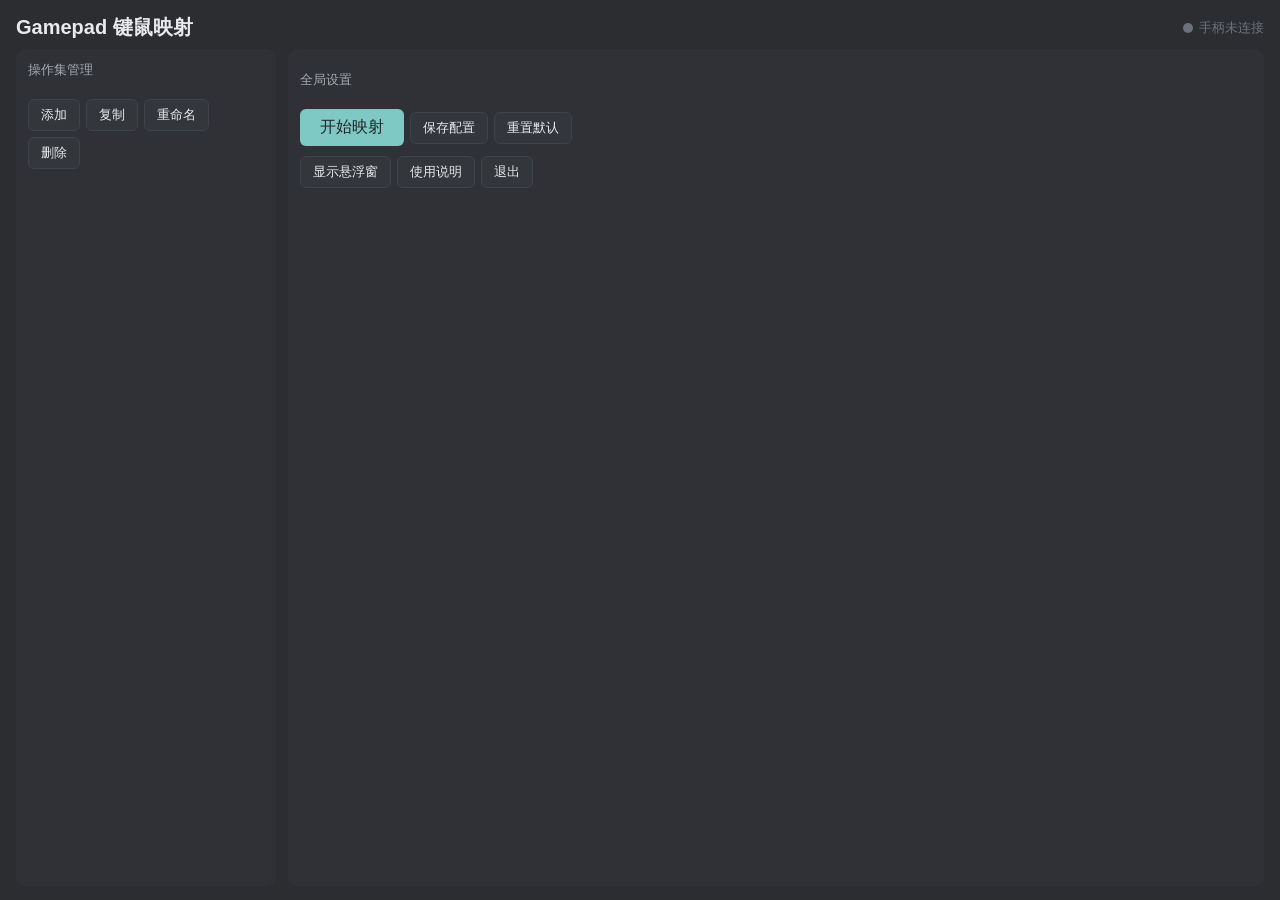
==== GamepadControlerRustTauri/frontend/index.html @ 0377ce92 "feat: 新增Tauri桌面端项目，完成基础框架与核心功能 - 新建Tauri项目结构，添加图标与构建脚本 - 配置Tauri构建与窗口参数，添加默认能力配置 - 实现核心手柄映射逻辑：XInput" ====
<!DOCTYPE html>
<html lang="zh-CN">
<head>
  <meta charset="UTF-8">
  <title>Gamepad 键鼠映射</title>
  <link rel="stylesheet" href="style.css">
</head>
<body>
  <!-- ==================== 主视图 ==================== -->
  <div id="view-main" class="root">
    <div class="header">
      <div class="title">Gamepad 键鼠映射</div>
      <div class="status"><span id="status-dot" class="dot off"></span><span id="status-text">手柄未连接</span></div>
    </div>

    <!-- 重命名 / 复制输入行 -->
    <div id="rename-row" class="rename-row" style="display:none">
      <span id="rename-hint" class="dim">重命名操作集</span>
      <input id="rename-input" class="rename-input" placeholder="输入名称" autocomplete="off">
      <button class="btn" id="rename-ok">确定</button>
      <button class="btn" id="rename-cancel">取消</button>
    </div>

    <div class="body">
      <!-- 左栏：操作集管理 -->
      <div class="panel left-panel">
        <div class="panel-title">操作集管理</div>
        <div id="set-chips" class="chips-row"></div>
        <div class="btn-row">
          <button class="btn" id="btn-add">添加</button>
          <button class="btn" id="btn-copy">复制</button>
          <button class="btn" id="btn-rename">重命名</button>
          <button class="btn" id="btn-delete">删除</button>
        </div>
        <div id="layer-list" class="layer-list"></div>
      </div>

      <!-- 右栏：信息 + 设置 + 操作 -->
      <div class="panel right-panel">
        <div id="info-col" style="display:flex;flex-direction:column;gap:2px;"></div>
        <div class="dim">全局设置</div>
        <div id="settings-col" style="display:flex;flex-direction:column;gap:8px;"></div>
        <div class="btn-row">
          <button class="btn-toggle stopped" id="btn-toggle">开始映射</button>
          <button class="btn" id="btn-save">保存配置</button>
          <button class="btn" id="btn-reset">重置默认</button>
        </div>
        <div class="btn-row">
          <button class="btn" id="btn-overlay">显示悬浮窗</button>
          <button class="btn" id="btn-help">使用说明</button>
          <button class="btn" id="btn-quit">退出</button>
        </div>
      </div>
    </div>
  </div>

  <!-- ==================== 层编辑视图 ==================== -->
  <div id="view-edit" class="root" style="display:none">
    <div class="edit-header">
      <div id="edit-title" class="edit-title">编辑层</div>
      <button class="btn" id="edit-back">返回</button>
    </div>
    <div class="edit-body">
      <div id="edit-grid" class="edit-grid"></div>
      <div class="edit-divider"></div>
      <div class="edit-right">
        <div class="edit-current-row">
          <div id="edit-current" class="dim"></div>
          <button class="btn danger" id="edit-clear">清除映射</button>
        </div>
        <div class="dim">动作类型</div>
        <div id="edit-kinds" class="chips-row"></div>
        <div id="edit-target"></div>
        <div id="edit-subs-label" class="dim"></div>
        <div id="edit-subs" class="chips-row"></div>
        <div class="faint">说明：切层动作由公共层的 SwitchLayer 映射驱动；操作层子命令用于组合键（如 Ctrl+1）。</div>
      </div>
    </div>
  </div>

  <!-- ==================== 帮助视图 ==================== -->
  <div id="view-help" class="root help-view" style="display:none">
    <div class="edit-header">
      <div class="edit-title">Gamepad 键鼠映射 · 使用说明</div>
      <button class="btn" id="help-back">返回</button>
    </div>
    <div id="help-sections" class="help-sections"></div>
  </div>

  <script src="main.js"></script>
</body>
</html>
---- GamepadControlerRustTauri/frontend/style.css ----
/* =====================================================================
   style.css —— 深色主题样式（与 Qt / gpui / Dioxus 版配色一致）
   色板：BG_DEEP #232529 / BG #2b2d31 / PANEL #2f3136 / INSET #33363b
         BORDER #3f434a / TEXT #e8eaee / DIM #a3a8b2 / FAINT #6c727c
         ACCENT #7fc9c4 / WARN #f0a34a / DANGER #e5554f / OK #4fc08d
   ===================================================================== */

* {
  box-sizing: border-box;
  margin: 0;
  padding: 0;
}

html, body {
  height: 100%;
  font-family: 'Microsoft YaHei', 'Segoe UI', sans-serif;
  font-size: 14px;
  color: #e8eaee;
  background: #2b2d31;
  overflow: hidden;
}

/* ---- 主窗口根布局 ---- */
.root {
  height: 100%;
  display: flex;
  flex-direction: column;
  padding: 14px 16px;
  gap: 8px;
}

.header {
  display: flex;
  flex-direction: row;
  align-items: center;
  justify-content: space-between;
  flex-shrink: 0;
}

.title {
  font-size: 20px;
  font-weight: 600;
  color: #e8eaee;
}

.status {
  display: flex;
  align-items: center;
  gap: 6px;
  font-size: 13px;
  color: #6c727c;
}

.dot {
  width: 10px;
  height: 10px;
  border-radius: 50%;
  display: inline-block;
  flex-shrink: 0;
}
.dot.ok { background: #4fc08d; }
.dot.off { background: #6c727c; }

/* ---- 面板 ---- */
.body {
  display: flex;
  flex-direction: row;
  gap: 12px;
  flex: 1;
  min-height: 0;
}

.panel {
  display: flex;
  flex-direction: column;
  gap: 10px;
  padding: 12px;
  background: #2f3136;
  border-radius: 10px;
  min-height: 0;
}

.left-panel {
  width: 260px;
  flex-shrink: 0;
}

.right-panel {
  flex: 1;
  min-width: 0;
}

.panel-title {
  font-size: 13px;
  color: #a3a8b2;
}

.dim { color: #a3a8b2; font-size: 13px; }
.faint { color: #6c727c; font-size: 12px; }
.info-line { font-size: 16px; color: #e8eaee; }
.info-sub { font-size: 13px; }

/* ---- 通用按钮 ---- */
.btn {
  background: #33363b;
  border: 1px solid #3f434a;
  color: #e8eaee;
  border-radius: 6px;
  padding: 6px 12px;
  cursor: pointer;
  font-family: inherit;
  font-size: 13px;
  white-space: nowrap;
  user-select: none;
}
.btn:hover { background: #3a3e45; }
.btn.danger {
  background: #e5554f;
  border-color: #e5554f;
  color: #232529;
}
.btn-row {
  display: flex;
  flex-direction: row;
  flex-wrap: wrap;
  gap: 6px;
  align-items: center;
}

/* ---- 操作集 chip ---- */
.chips-row {
  display: flex;
  flex-direction: row;
  flex-wrap: wrap;
  gap: 6px;
  align-items: center;
}

.chip {
  background: #33363b;
  border-radius: 6px;
  padding: 4px 10px;
  font-size: 13px;
  color: #e8eaee;
  cursor: pointer;
  user-select: none;
}
.chip.active {
  background: #7fc9c4;
  color: #232529;
}
.chip.sub.active {
  background: #5aa39f;
  color: #232529;
}

/* ---- 层列表 ---- */
.layer-list {
  display: flex;
  flex-direction: column;
  gap: 6px;
  flex: 1;
  overflow-y: auto;
  padding-top: 4px;
}

.layer-btn {
  background: #33363b;
  border-radius: 6px;
  padding: 6px 10px;
  font-size: 13px;
  color: #e8eaee;
  cursor: pointer;
  user-select: none;
}
.layer-btn.active {
  background: #7fc9c4;
  color: #232529;
}

/* ---- 设置行 ---- */
.slider-row {
  display: flex;
  flex-direction: row;
  align-items: center;
  gap: 8px;
}
.slider-label { width: 96px; color: #a3a8b2; font-size: 13px; }
.slider-val { width: 52px; color: #e8eaee; font-size: 13px; text-align: center; }

.mini {
  width: 22px;
  height: 22px;
  background: #33363b;
  border: 1px solid #3f434a;
  color: #e8eaee;
  border-radius: 4px;
  cursor: pointer;
  font-size: 13px;
  line-height: 1;
  display: flex;
  align-items: center;
  justify-content: center;
}

/* ---- 开始/停止映射 ---- */
.btn-toggle {
  border: none;
  border-radius: 6px;
  padding: 8px 20px;
  cursor: pointer;
  font-size: 16px;
  font-family: inherit;
  color: #232529;
}
.btn-toggle.stopped { background: #7fc9c4; }
.btn-toggle.running { background: #e5554f; }

/* ---- 重命名输入行 ---- */
.rename-row {
  display: flex;
  flex-direction: row;
  align-items: center;
  gap: 8px;
  flex-shrink: 0;
}
.rename-input {
  flex: 1;
  background: #33363b;
  border: 1px solid #4a4e55;
  color: #e8eaee;
  border-radius: 6px;
  padding: 6px 10px;
  font-family: inherit;
  font-size: 13px;
  outline: none;
}
.rename-input:focus { border-color: #7fc9c4; }

/* ---- 层编辑视图 ---- */
.edit-header {
  display: flex;
  flex-direction: row;
  align-items: center;
  gap: 12px;
  flex-shrink: 0;
}
.edit-title { flex: 1; font-size: 17px; font-weight: 600; color: #e8eaee; }

.edit-body {
  display: flex;
  flex-direction: row;
  gap: 16px;
  flex: 1;
  min-height: 0;
}

.edit-grid {
  display: flex;
  flex-direction: column;
  gap: 6px;
  width: 180px;
  flex-shrink: 0;
  overflow-y: auto;
}

.pad-btn {
  width: 100%;
  background: #33363b;
  border: 1px solid #3f434a;
  border-radius: 6px;
  padding: 6px 4px;
  text-align: center;
  font-size: 12px;
  color: #e8eaee;
  cursor: pointer;
  user-select: none;
}
.pad-btn.sel { background: #7fc9c4; color: #232529; }
.pad-btn.pressed:not(.sel) { background: #f0a34a; color: #232529; }

.edit-divider {
  width: 1px;
  align-self: stretch;
  background: #3f434a;
  flex-shrink: 0;
}

.edit-right {
  display: flex;
  flex-direction: column;
  gap: 10px;
  flex: 1;
  min-width: 0;
  overflow-y: auto;
}

.edit-current-row {
  display: flex;
  flex-direction: row;
  align-items: center;
  justify-content: space-between;
  gap: 10px;
}

/* ---- 帮助视图 ---- */
.help-view { overflow-y: auto; }
.help-sections { display: flex; flex-direction: column; gap: 14px; overflow-y: auto; flex: 1; }
.help-section { display: flex; flex-direction: column; gap: 4px; }
.help-section-title { font-size: 16px; color: #7fc9c4; font-weight: 600; }
.help-section-body { font-size: 14px; color: #e8eaee; line-height: 1.6; white-space: pre-line; }

/* =====================================================================
   悬浮窗（透明背景）
   ===================================================================== */
body.overlay-body {
  background: transparent;
  overflow: hidden;
}

.overlay-card {
  margin: 4px;
  display: flex;
  flex-direction: column;
  gap: 8px;
  padding: 10px 12px;
  background: rgba(43, 45, 49, 0.85);
  border: 1px solid #7fc9c4;
  border-radius: 10px;
  height: calc(100% - 8px);
  overflow: hidden;
}

.overlay-title {
  display: flex;
  flex-direction: row;
  align-items: center;
  gap: 10px;
  cursor: move;
  user-select: none;
  flex-shrink: 0;
}
.ov-set { font-size: 15px; color: #7fc9c4; white-space: nowrap; }
.ov-layer { font-size: 15px; color: #e8eaee; white-space: nowrap; }
.ov-toggle {
  margin-left: auto;
  background: #33363b;
  border: 1px solid #3f434a;
  color: #e8eaee;
  border-radius: 4px;
  padding: 2px 8px;
  cursor: pointer;
  font-family: inherit;
  font-size: 12px;
}

.overlay-row {
  display: flex;
  flex-direction: row;
  align-items: center;
  gap: 6px;
  font-size: 13px;
}
.overlay-dim { color: #a3a8b2; font-size: 13px; }
.overlay-faint { color: #6c727c; font-size: 13px; }
.ov-acc { color: #7fc9c4; font-size: 13px; flex-shrink: 0; }
.ov-acc.held { color: #f0a34a; }
.ov-dim { color: #a3a8b2; font-size: 13px; }
.ov-text { color: #e8eaee; font-size: 13px; }

.overlay-pressed {
  display: flex;
  flex-direction: row;
  flex-wrap: wrap;
  gap: 6px;
}

.press-chip {
  background: #7fc9c4;
  color: #232529;
  border-radius: 4px;
  padding: 2px 8px;
  font-size: 13px;
}

.overlay-warn {
  background: #f0a34a;
  color: #232529;
  border-radius: 4px;
  padding: 3px 8px;
  font-size: 13px;
}

#ov-mappings { display: flex; flex-direction: column; gap: 4px; overflow-y: auto; flex: 1; }
#ov-map-list { display: flex; flex-direction: column; gap: 2px; overflow-y: auto; }
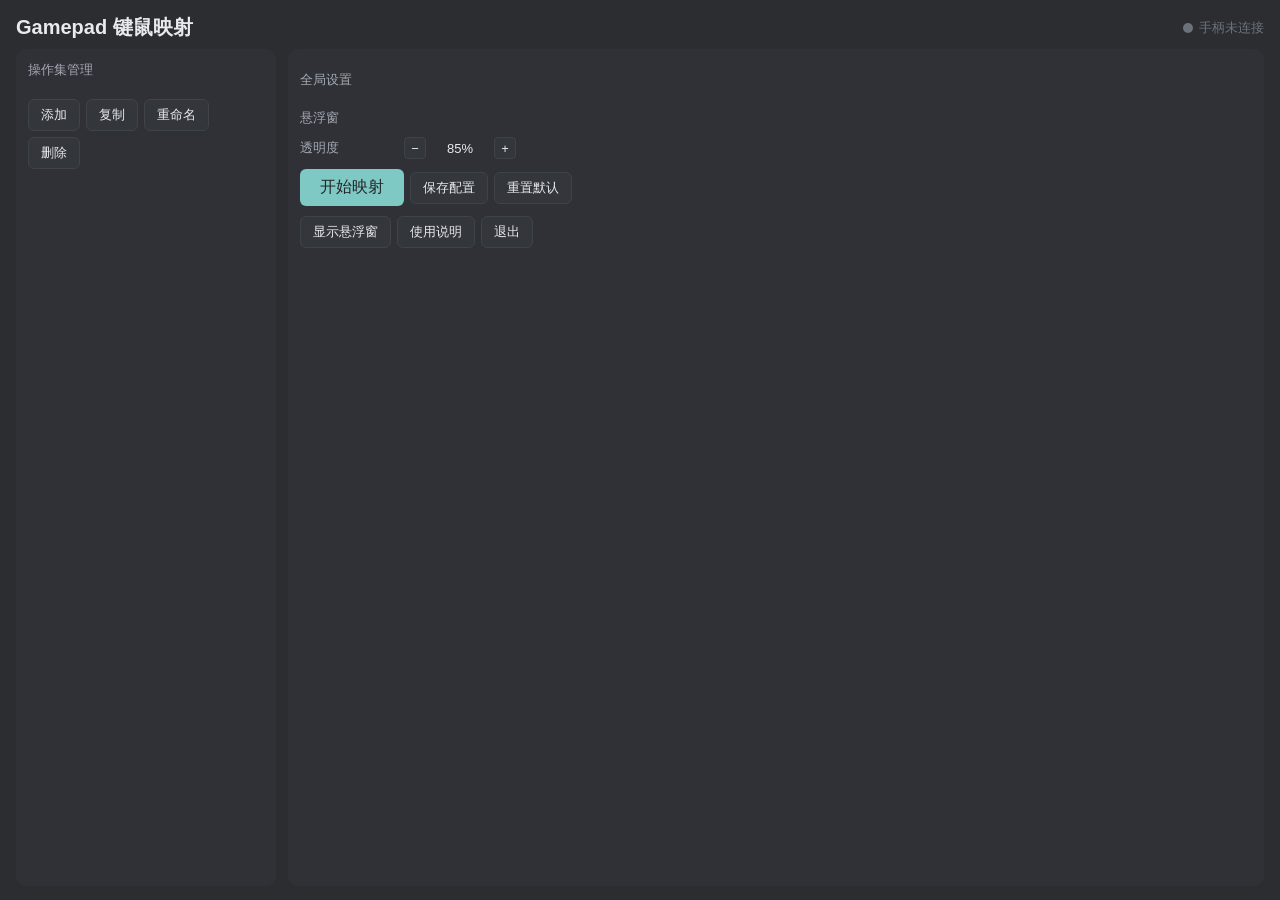
==== commit 42eb9a38: "feat: 新增悬浮窗透明度调节与独立悬浮窗功能，升级iced依赖 1.  新增悬浮窗透明度调节功能，支持主窗口调整0.2~1.0透明度并同步到前端/iced悬浮窗 2.  重构Iced项目为daem" ====
--- a/GamepadControlerRustTauri/frontend/index.html
+++ b/GamepadControlerRustTauri/frontend/index.html
@@ -40,6 +40,13 @@
         <div id="info-col" style="display:flex;flex-direction:column;gap:2px;"></div>
         <div class="dim">全局设置</div>
         <div id="settings-col" style="display:flex;flex-direction:column;gap:8px;"></div>
+        <div class="dim">悬浮窗</div>
+        <div class="slider-row">
+          <div class="slider-label">透明度</div>
+          <button class="mini" onclick="App.adjustOpacity(-0.05)">−</button>
+          <div class="slider-val" id="opacity-val">85%</div>
+          <button class="mini" onclick="App.adjustOpacity(0.05)">+</button>
+        </div>
         <div class="btn-row">
           <button class="btn-toggle stopped" id="btn-toggle">开始映射</button>
           <button class="btn" id="btn-save">保存配置</button>
--- a/GamepadControlerRustTauri/frontend/style.css
+++ b/GamepadControlerRustTauri/frontend/style.css
@@ -316,6 +316,12 @@
 body.overlay-body {
   background: transparent;
   overflow: hidden;
+}
+
+/* 悬浮窗页面：html 根元素也须透明，否则整个窗口是不透明深色矩形，
+   导致透明窗口失效（悬浮窗"无法设置透明度"）。 */
+html.overlay-html {
+  background: transparent;
 }
 
 .overlay-card {
@@ -373,6 +379,10 @@
   flex-direction: row;
   flex-wrap: wrap;
   gap: 6px;
+  /* 固定最小高度与 press-chip 一致，按下/无按下时高度不跳变，
+     避免每次按键把下方映射列表往下挤 */
+  min-height: 24px;
+  align-items: center;
 }
 
 .press-chip {
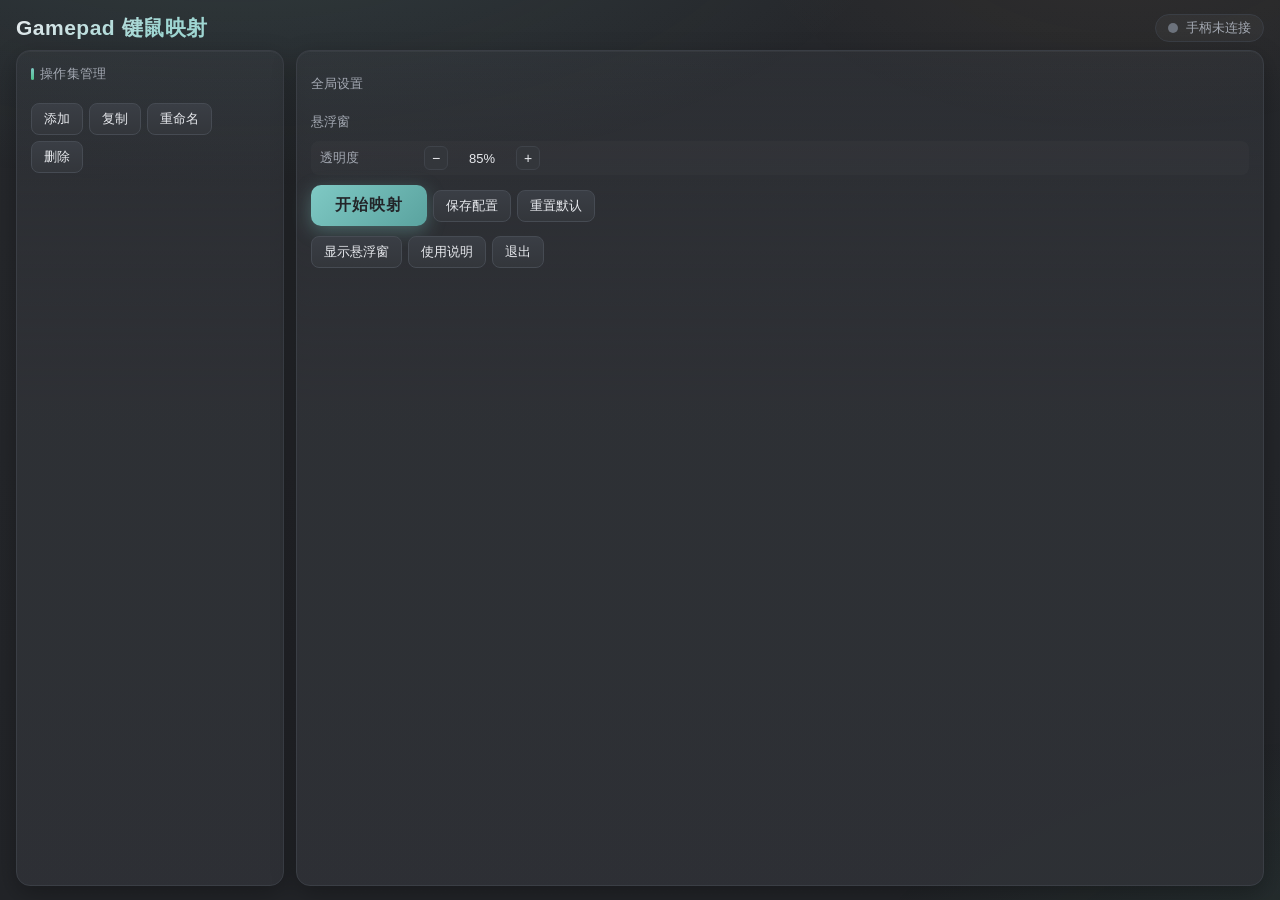
==== commit b6f8c845: "refactor: 将编辑和帮助页面改为独立窗口，优化悬浮窗样式 1. 移除主窗口内的编辑和帮助视图，改为独立WebviewWindow实现 2. 新增编辑层窗口edit.html和帮助页面help." ====
--- a/GamepadControlerRustTauri/frontend/index.html
+++ b/GamepadControlerRustTauri/frontend/index.html
@@ -61,39 +61,7 @@
     </div>
   </div>
 
-  <!-- ==================== 层编辑视图 ==================== -->
-  <div id="view-edit" class="root" style="display:none">
-    <div class="edit-header">
-      <div id="edit-title" class="edit-title">编辑层</div>
-      <button class="btn" id="edit-back">返回</button>
-    </div>
-    <div class="edit-body">
-      <div id="edit-grid" class="edit-grid"></div>
-      <div class="edit-divider"></div>
-      <div class="edit-right">
-        <div class="edit-current-row">
-          <div id="edit-current" class="dim"></div>
-          <button class="btn danger" id="edit-clear">清除映射</button>
-        </div>
-        <div class="dim">动作类型</div>
-        <div id="edit-kinds" class="chips-row"></div>
-        <div id="edit-target"></div>
-        <div id="edit-subs-label" class="dim"></div>
-        <div id="edit-subs" class="chips-row"></div>
-        <div class="faint">说明：切层动作由公共层的 SwitchLayer 映射驱动；操作层子命令用于组合键（如 Ctrl+1）。</div>
-      </div>
-    </div>
-  </div>
-
-  <!-- ==================== 帮助视图 ==================== -->
-  <div id="view-help" class="root help-view" style="display:none">
-    <div class="edit-header">
-      <div class="edit-title">Gamepad 键鼠映射 · 使用说明</div>
-      <button class="btn" id="help-back">返回</button>
-    </div>
-    <div id="help-sections" class="help-sections"></div>
-  </div>
-
+  <!-- 层编辑（edit.html）与使用说明（help.html）为独立窗口 -->
   <script src="main.js"></script>
 </body>
 </html>
--- a/GamepadControlerRustTauri/frontend/style.css
+++ b/GamepadControlerRustTauri/frontend/style.css
@@ -1,8 +1,8 @@
 /* =====================================================================
-   style.css —— 深色主题样式（与 Qt / gpui / Dioxus 版配色一致）
-   色板：BG_DEEP #232529 / BG #2b2d31 / PANEL #2f3136 / INSET #33363b
+   style.css —— 深色主题（玻璃拟态 + 动效）
+   色板：BG_DEEP #202225 / BG #26282c / PANEL #2f3136 / INSET #33363b
          BORDER #3f434a / TEXT #e8eaee / DIM #a3a8b2 / FAINT #6c727c
-         ACCENT #7fc9c4 / WARN #f0a34a / DANGER #e5554f / OK #4fc08d
+         ACCENT #7fc9c4 / ACCENT2 #4fc08d / WARN #f0a34a / DANGER #e5554f
    ===================================================================== */
 
 * {
@@ -13,20 +13,52 @@
 
 html, body {
   height: 100%;
-  font-family: 'Microsoft YaHei', 'Segoe UI', sans-serif;
+  font-family: 'Microsoft YaHei UI', 'Microsoft YaHei', 'Segoe UI', sans-serif;
   font-size: 14px;
   color: #e8eaee;
-  background: #2b2d31;
-  overflow: hidden;
-}
-
-/* ---- 主窗口根布局 ---- */
+  -webkit-font-smoothing: antialiased;
+  text-rendering: optimizeLegibility;
+  overflow: hidden;
+}
+
+body {
+  background: linear-gradient(180deg, #26282c 0%, #222428 100%);
+}
+
+/* ---- 环境光晕背景（柔和渐变光斑） ---- */
+body::before {
+  content: '';
+  position: fixed;
+  inset: 0;
+  pointer-events: none;
+  z-index: 0;
+  background:
+    radial-gradient(1100px 480px at 18% -12%, rgba(127, 201, 196, 0.12), transparent 62%),
+    radial-gradient(900px 460px at 108% 112%, rgba(79, 192, 141, 0.09), transparent 60%),
+    radial-gradient(700px 380px at 88% -8%, rgba(240, 163, 74, 0.05), transparent 55%);
+}
+
+/* ---- 自定义滚动条 ---- */
+::-webkit-scrollbar { width: 8px; height: 8px; }
+::-webkit-scrollbar-track { background: transparent; }
+::-webkit-scrollbar-thumb { background: #3f434a; border-radius: 4px; }
+::-webkit-scrollbar-thumb:hover { background: #4a4e55; }
+
+/* ---- 主窗口根布局（视图切换淡入上浮） ---- */
 .root {
   height: 100%;
   display: flex;
   flex-direction: column;
   padding: 14px 16px;
   gap: 8px;
+  position: relative;
+  z-index: 1;
+  animation: viewIn 0.28s ease-out;
+}
+
+@keyframes viewIn {
+  from { opacity: 0; transform: translateY(8px); }
+  to   { opacity: 1; transform: none; }
 }
 
 .header {
@@ -38,30 +70,53 @@
 }
 
 .title {
-  font-size: 20px;
-  font-weight: 600;
-  color: #e8eaee;
+  font-size: 21px;
+  font-weight: 700;
+  letter-spacing: 0.5px;
+  background: linear-gradient(135deg, #e8eaee 0%, #9fd6d2 70%);
+  -webkit-background-clip: text;
+  background-clip: text;
+  color: transparent;
+  -webkit-text-fill-color: transparent;
 }
 
 .status {
   display: flex;
   align-items: center;
-  gap: 6px;
-  font-size: 13px;
-  color: #6c727c;
-}
-
+  gap: 8px;
+  font-size: 13px;
+  color: #a3a8b2;
+  background: rgba(255, 255, 255, 0.04);
+  border: 1px solid #3a3e45;
+  border-radius: 999px;
+  padding: 4px 12px;
+  transition: border-color 0.25s ease;
+}
+.status:has(.dot.ok) { border-color: rgba(79, 192, 141, 0.35); }
+
+/* ---- 状态圆点（运行中呼吸光晕） ---- */
 .dot {
   width: 10px;
   height: 10px;
   border-radius: 50%;
   display: inline-block;
   flex-shrink: 0;
-}
-.dot.ok { background: #4fc08d; }
+  transition: background 0.3s ease, box-shadow 0.3s ease;
+}
+.dot.ok {
+  background: #4fc08d;
+  box-shadow: 0 0 0 0 rgba(79, 192, 141, 0.55);
+  animation: dotPulse 2.2s ease-out infinite;
+}
 .dot.off { background: #6c727c; }
 
-/* ---- 面板 ---- */
+@keyframes dotPulse {
+  0%   { box-shadow: 0 0 0 0 rgba(79, 192, 141, 0.5); }
+  70%  { box-shadow: 0 0 0 8px rgba(79, 192, 141, 0); }
+  100% { box-shadow: 0 0 0 0 rgba(79, 192, 141, 0); }
+}
+
+/* ---- 面板（玻璃卡片） ---- */
 .body {
   display: flex;
   flex-direction: row;
@@ -74,25 +129,32 @@
   display: flex;
   flex-direction: column;
   gap: 10px;
-  padding: 12px;
-  background: #2f3136;
-  border-radius: 10px;
+  padding: 14px;
+  background: linear-gradient(180deg, rgba(63, 67, 74, 0.28), rgba(47, 49, 54, 0.92) 42%);
+  border: 1px solid #3a3e45;
+  border-radius: 14px;
   min-height: 0;
-}
-
-.left-panel {
-  width: 260px;
-  flex-shrink: 0;
-}
-
-.right-panel {
-  flex: 1;
-  min-width: 0;
-}
+  box-shadow: 0 8px 24px rgba(0, 0, 0, 0.28), inset 0 1px 0 rgba(255, 255, 255, 0.04);
+}
+
+.left-panel { width: 268px; flex-shrink: 0; }
+.right-panel { flex: 1; min-width: 0; }
 
 .panel-title {
   font-size: 13px;
   color: #a3a8b2;
+  letter-spacing: 0.3px;
+  display: flex;
+  align-items: center;
+  gap: 6px;
+}
+.panel-title::before {
+  content: '';
+  width: 3px;
+  height: 12px;
+  border-radius: 2px;
+  background: linear-gradient(180deg, #7fc9c4, #4fc08d);
+  flex-shrink: 0;
 }
 
 .dim { color: #a3a8b2; font-size: 13px; }
@@ -100,25 +162,41 @@
 .info-line { font-size: 16px; color: #e8eaee; }
 .info-sub { font-size: 13px; }
 
-/* ---- 通用按钮 ---- */
+/* ---- 通用按钮（悬停上浮 + 波纹） ---- */
 .btn {
-  background: #33363b;
-  border: 1px solid #3f434a;
-  color: #e8eaee;
-  border-radius: 6px;
+  background: linear-gradient(180deg, #3a3e45, #33363b);
+  border: 1px solid #464b53;
+  color: #e8eaee;
+  border-radius: 8px;
   padding: 6px 12px;
   cursor: pointer;
   font-family: inherit;
   font-size: 13px;
   white-space: nowrap;
   user-select: none;
-}
-.btn:hover { background: #3a3e45; }
+  position: relative;
+  overflow: hidden;
+  transition: background 0.18s ease, border-color 0.18s ease,
+              transform 0.12s ease, box-shadow 0.18s ease;
+}
+.btn:hover {
+  background: linear-gradient(180deg, #434850, #3a3e45);
+  border-color: #7fc9c4;
+  transform: translateY(-1px);
+  box-shadow: 0 5px 14px rgba(0, 0, 0, 0.35);
+}
+.btn:active { transform: translateY(0) scale(0.97); box-shadow: none; }
+
 .btn.danger {
-  background: #e5554f;
+  background: linear-gradient(180deg, #f0645f, #e5554f);
   border-color: #e5554f;
-  color: #232529;
-}
+  color: #fff;
+}
+.btn.danger:hover {
+  border-color: #ff8a85;
+  box-shadow: 0 5px 14px rgba(229, 85, 79, 0.4);
+}
+
 .btn-row {
   display: flex;
   flex-direction: row;
@@ -127,7 +205,7 @@
   align-items: center;
 }
 
-/* ---- 操作集 chip ---- */
+/* ---- 操作集 chip / 子命令 ---- */
 .chips-row {
   display: flex;
   flex-direction: row;
@@ -137,20 +215,36 @@
 }
 
 .chip {
-  background: #33363b;
-  border-radius: 6px;
+  background: linear-gradient(180deg, #383c43, #33363b);
+  border: 1px solid #3f434a;
+  border-radius: 8px;
   padding: 4px 10px;
   font-size: 13px;
   color: #e8eaee;
   cursor: pointer;
   user-select: none;
-}
+  position: relative;
+  overflow: hidden;
+  animation: popIn 0.22s ease-out;
+  transition: background 0.16s ease, border-color 0.16s ease,
+              transform 0.12s ease, box-shadow 0.16s ease;
+}
+.chip:hover {
+  border-color: #7fc9c4;
+  transform: translateY(-1px);
+  box-shadow: 0 4px 10px rgba(0, 0, 0, 0.3);
+}
+.chip:active { transform: translateY(0) scale(0.96); }
 .chip.active {
-  background: #7fc9c4;
-  color: #232529;
+  background: linear-gradient(135deg, #7fc9c4, #5aa39f);
+  border-color: #7fc9c4;
+  color: #232529;
+  font-weight: 600;
+  box-shadow: 0 3px 12px rgba(127, 201, 196, 0.35);
 }
 .chip.sub.active {
-  background: #5aa39f;
+  background: linear-gradient(135deg, #5aa39f, #4a8f8b);
+  border-color: #5aa39f;
   color: #232529;
 }
 
@@ -165,17 +259,37 @@
 }
 
 .layer-btn {
-  background: #33363b;
-  border-radius: 6px;
+  background: linear-gradient(180deg, #383c43, #33363b);
+  border: 1px solid #3f434a;
+  border-radius: 8px;
   padding: 6px 10px;
   font-size: 13px;
   color: #e8eaee;
   cursor: pointer;
   user-select: none;
-}
+  position: relative;
+  overflow: hidden;
+  animation: popIn 0.24s ease-out;
+  transition: background 0.16s ease, border-color 0.16s ease,
+              transform 0.12s ease, box-shadow 0.16s ease;
+}
+.layer-btn:hover {
+  border-color: #7fc9c4;
+  transform: translateX(2px);
+}
+.layer-btn:active { transform: translateX(0) scale(0.98); }
 .layer-btn.active {
-  background: #7fc9c4;
-  color: #232529;
+  background: linear-gradient(135deg, #7fc9c4, #5aa39f);
+  border-color: #7fc9c4;
+  color: #232529;
+  font-weight: 600;
+  box-shadow: 0 3px 12px rgba(127, 201, 196, 0.3);
+}
+
+/* ---- 元素入场动画 ---- */
+@keyframes popIn {
+  from { opacity: 0; transform: translateY(4px) scale(0.98); }
+  to   { opacity: 1; transform: none; }
 }
 
 /* ---- 设置行 ---- */
@@ -184,37 +298,96 @@
   flex-direction: row;
   align-items: center;
   gap: 8px;
+  padding: 4px 8px;
+  background: rgba(255, 255, 255, 0.02);
+  border: 1px solid transparent;
+  border-radius: 8px;
+  transition: border-color 0.18s ease, background 0.18s ease;
+}
+.slider-row:hover {
+  border-color: #3f434a;
+  background: rgba(255, 255, 255, 0.04);
 }
 .slider-label { width: 96px; color: #a3a8b2; font-size: 13px; }
-.slider-val { width: 52px; color: #e8eaee; font-size: 13px; text-align: center; }
+.slider-val {
+  width: 52px;
+  color: #e8eaee;
+  font-size: 13px;
+  text-align: center;
+  font-variant-numeric: tabular-nums;
+}
 
 .mini {
-  width: 22px;
-  height: 22px;
+  width: 24px;
+  height: 24px;
   background: #33363b;
   border: 1px solid #3f434a;
   color: #e8eaee;
-  border-radius: 4px;
+  border-radius: 6px;
   cursor: pointer;
-  font-size: 13px;
+  font-size: 14px;
   line-height: 1;
   display: flex;
   align-items: center;
   justify-content: center;
-}
+  position: relative;
+  overflow: hidden;
+  transition: background 0.16s ease, border-color 0.16s ease,
+              transform 0.12s ease;
+}
+.mini:hover {
+  background: #3a3e45;
+  border-color: #7fc9c4;
+  transform: translateY(-1px);
+}
+.mini:active { transform: translateY(0) scale(0.94); }
 
 /* ---- 开始/停止映射 ---- */
 .btn-toggle {
   border: none;
-  border-radius: 6px;
-  padding: 8px 20px;
+  border-radius: 10px;
+  padding: 10px 24px;
   cursor: pointer;
   font-size: 16px;
+  font-weight: 600;
   font-family: inherit;
   color: #232529;
-}
-.btn-toggle.stopped { background: #7fc9c4; }
-.btn-toggle.running { background: #e5554f; }
+  position: relative;
+  overflow: hidden;
+  transition: background 0.28s ease, box-shadow 0.28s ease,
+              transform 0.12s ease;
+  letter-spacing: 1px;
+}
+.btn-toggle:hover { transform: translateY(-1px); }
+.btn-toggle:active { transform: translateY(0) scale(0.97); }
+.btn-toggle.stopped {
+  background: linear-gradient(135deg, #7fc9c4, #5aa39f);
+  box-shadow: 0 5px 18px rgba(127, 201, 196, 0.35);
+}
+.btn-toggle.stopped:hover {
+  box-shadow: 0 8px 22px rgba(127, 201, 196, 0.45);
+}
+.btn-toggle.running {
+  background: linear-gradient(135deg, #f0645f, #e5554f);
+  color: #fff;
+  box-shadow: 0 5px 18px rgba(229, 85, 79, 0.35);
+}
+.btn-toggle.running:hover {
+  box-shadow: 0 8px 22px rgba(229, 85, 79, 0.45);
+}
+
+/* ---- 点击波纹 ---- */
+.ripple {
+  position: absolute;
+  border-radius: 50%;
+  background: rgba(255, 255, 255, 0.28);
+  transform: scale(0);
+  animation: rippleAnim 0.55s ease-out forwards;
+  pointer-events: none;
+}
+@keyframes rippleAnim {
+  to { transform: scale(4); opacity: 0; }
+}
 
 /* ---- 重命名输入行 ---- */
 .rename-row {
@@ -223,19 +396,24 @@
   align-items: center;
   gap: 8px;
   flex-shrink: 0;
+  animation: viewIn 0.22s ease-out;
 }
 .rename-input {
   flex: 1;
   background: #33363b;
   border: 1px solid #4a4e55;
   color: #e8eaee;
-  border-radius: 6px;
+  border-radius: 8px;
   padding: 6px 10px;
   font-family: inherit;
   font-size: 13px;
   outline: none;
-}
-.rename-input:focus { border-color: #7fc9c4; }
+  transition: border-color 0.18s ease, box-shadow 0.18s ease;
+}
+.rename-input:focus {
+  border-color: #7fc9c4;
+  box-shadow: 0 0 0 3px rgba(127, 201, 196, 0.15);
+}
 
 /* ---- 层编辑视图 ---- */
 .edit-header {
@@ -245,7 +423,12 @@
   gap: 12px;
   flex-shrink: 0;
 }
-.edit-title { flex: 1; font-size: 17px; font-weight: 600; color: #e8eaee; }
+.edit-title {
+  flex: 1;
+  font-size: 18px;
+  font-weight: 600;
+  color: #e8eaee;
+}
 
 .edit-body {
   display: flex;
@@ -266,23 +449,44 @@
 
 .pad-btn {
   width: 100%;
-  background: #33363b;
+  background: linear-gradient(180deg, #383c43, #33363b);
   border: 1px solid #3f434a;
-  border-radius: 6px;
+  border-radius: 8px;
   padding: 6px 4px;
   text-align: center;
   font-size: 12px;
   color: #e8eaee;
   cursor: pointer;
   user-select: none;
-}
-.pad-btn.sel { background: #7fc9c4; color: #232529; }
-.pad-btn.pressed:not(.sel) { background: #f0a34a; color: #232529; }
+  position: relative;
+  overflow: hidden;
+  animation: popIn 0.2s ease-out;
+  transition: background 0.16s ease, border-color 0.16s ease,
+              transform 0.12s ease, box-shadow 0.16s ease;
+}
+.pad-btn:hover {
+  border-color: #7fc9c4;
+  transform: translateX(2px);
+}
+.pad-btn:active { transform: translateX(0) scale(0.97); }
+.pad-btn.sel {
+  background: linear-gradient(135deg, #7fc9c4, #5aa39f);
+  border-color: #7fc9c4;
+  color: #232529;
+  font-weight: 600;
+  box-shadow: 0 3px 10px rgba(127, 201, 196, 0.3);
+}
+.pad-btn.pressed:not(.sel) {
+  background: linear-gradient(135deg, #f5b45f, #f0a34a);
+  border-color: #f0a34a;
+  color: #232529;
+  box-shadow: 0 3px 10px rgba(240, 163, 74, 0.3);
+}
 
 .edit-divider {
   width: 1px;
   align-self: stretch;
-  background: #3f434a;
+  background: linear-gradient(180deg, transparent, #3f434a 30%, #3f434a 70%, transparent);
   flex-shrink: 0;
 }
 
@@ -302,13 +506,38 @@
   justify-content: space-between;
   gap: 10px;
 }
+#edit-current {
+  font-size: 14px;
+  color: #7fc9c4;
+}
 
 /* ---- 帮助视图 ---- */
 .help-view { overflow-y: auto; }
 .help-sections { display: flex; flex-direction: column; gap: 14px; overflow-y: auto; flex: 1; }
-.help-section { display: flex; flex-direction: column; gap: 4px; }
-.help-section-title { font-size: 16px; color: #7fc9c4; font-weight: 600; }
-.help-section-body { font-size: 14px; color: #e8eaee; line-height: 1.6; white-space: pre-line; }
+.help-section {
+  display: flex;
+  flex-direction: column;
+  gap: 4px;
+  padding: 12px 14px;
+  background: linear-gradient(180deg, rgba(63, 67, 74, 0.25), rgba(47, 49, 54, 0.6));
+  border: 1px solid #3a3e45;
+  border-radius: 12px;
+  transition: border-color 0.2s ease, transform 0.2s ease;
+}
+.help-section:hover { border-color: #4a4e55; transform: translateY(-1px); }
+.help-section-title {
+  font-size: 16px;
+  color: #7fc9c4;
+  font-weight: 600;
+}
+.help-section-body { font-size: 14px; color: #e8eaee; line-height: 1.65; white-space: pre-line; }
+
+/* ---- 焦点可见性 ---- */
+.btn:focus-visible, .chip:focus-visible, .layer-btn:focus-visible,
+.pad-btn:focus-visible, .mini:focus-visible, .btn-toggle:focus-visible {
+  outline: 2px solid #7fc9c4;
+  outline-offset: 1px;
+}
 
 /* =====================================================================
    悬浮窗（透明背景）
@@ -332,9 +561,16 @@
   padding: 10px 12px;
   background: rgba(43, 45, 49, 0.85);
   border: 1px solid #7fc9c4;
-  border-radius: 10px;
+  border-radius: 12px;
   height: calc(100% - 8px);
   overflow: hidden;
+  box-shadow: 0 8px 26px rgba(0, 0, 0, 0.35);
+  transition: border-color 0.3s ease, background 0.3s ease,
+              box-shadow 0.3s ease;
+}
+.overlay-card.mouse-toggle {
+  border-color: #f0a34a;
+  box-shadow: 0 8px 26px rgba(240, 163, 74, 0.25);
 }
 
 .overlay-title {
@@ -346,19 +582,25 @@
   user-select: none;
   flex-shrink: 0;
 }
-.ov-set { font-size: 15px; color: #7fc9c4; white-space: nowrap; }
+.ov-set { font-size: 15px; color: #7fc9c4; font-weight: 600; white-space: nowrap; }
 .ov-layer { font-size: 15px; color: #e8eaee; white-space: nowrap; }
 .ov-toggle {
   margin-left: auto;
   background: #33363b;
   border: 1px solid #3f434a;
   color: #e8eaee;
-  border-radius: 4px;
+  border-radius: 6px;
   padding: 2px 8px;
   cursor: pointer;
   font-family: inherit;
   font-size: 12px;
-}
+  position: relative;
+  overflow: hidden;
+  transition: background 0.16s ease, border-color 0.16s ease,
+              transform 0.12s ease;
+}
+.ov-toggle:hover { border-color: #7fc9c4; transform: translateY(-1px); }
+.ov-toggle:active { transform: translateY(0) scale(0.96); }
 
 .overlay-row {
   display: flex;
@@ -366,6 +608,7 @@
   align-items: center;
   gap: 6px;
   font-size: 13px;
+  animation: popIn 0.2s ease-out;
 }
 .overlay-dim { color: #a3a8b2; font-size: 13px; }
 .overlay-faint { color: #6c727c; font-size: 13px; }
@@ -386,20 +629,38 @@
 }
 
 .press-chip {
-  background: #7fc9c4;
-  color: #232529;
-  border-radius: 4px;
+  background: linear-gradient(135deg, #7fc9c4, #5aa39f);
+  color: #232529;
+  border-radius: 6px;
   padding: 2px 8px;
   font-size: 13px;
+  font-weight: 600;
+  animation: popIn 0.16s ease-out;
+  box-shadow: 0 2px 8px rgba(127, 201, 196, 0.35);
 }
 
 .overlay-warn {
-  background: #f0a34a;
-  color: #232529;
-  border-radius: 4px;
+  background: linear-gradient(135deg, #f5b45f, #f0a34a);
+  color: #232529;
+  border-radius: 6px;
   padding: 3px 8px;
   font-size: 13px;
-}
-
-#ov-mappings { display: flex; flex-direction: column; gap: 4px; overflow-y: auto; flex: 1; }
+  font-weight: 600;
+  animation: warnShake 0.4s ease;
+}
+@keyframes warnShake {
+  0%, 100% { transform: translateX(0); }
+  25%      { transform: translateX(-4px); }
+  50%      { transform: translateX(3px); }
+  75%      { transform: translateX(-2px); }
+}
+
+#ov-mappings {
+  display: flex;
+  flex-direction: column;
+  gap: 4px;
+  overflow-y: auto;
+  flex: 1;
+  animation: viewIn 0.24s ease-out;
+}
 #ov-map-list { display: flex; flex-direction: column; gap: 2px; overflow-y: auto; }
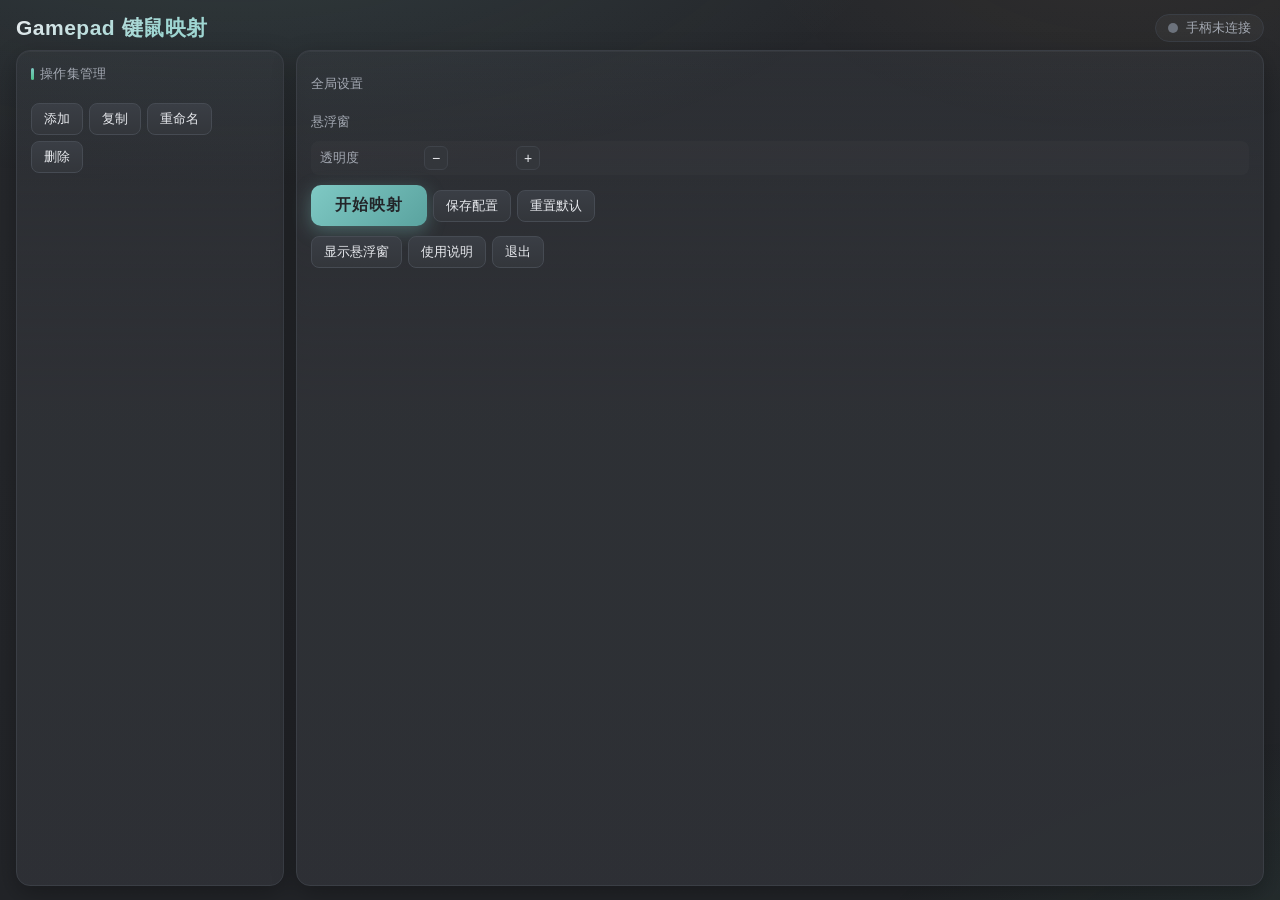
==== commit 23e92078: "``` feat(core): 添加悬浮窗透明度配置功能 - 在GlobalSettings结构体中添加overlay_opacity字段用于存储悬浮窗透明度 - 将透明度配置集成到全局设置中，默认值" ====
--- a/GamepadControlerRustTauri/frontend/index.html
+++ b/GamepadControlerRustTauri/frontend/index.html
@@ -1,67 +1,68 @@
-<!DOCTYPE html>
-<html lang="zh-CN">
-<head>
-  <meta charset="UTF-8">
-  <title>Gamepad 键鼠映射</title>
-  <link rel="stylesheet" href="style.css">
+<!DOCTYPE html> <!-- 声明文档类型为 HTML5 -->
+<html lang="zh-CN"> <!-- 页面语言为简体中文 -->
+<head> <!-- 头部：页面元信息与资源引用 -->
+  <meta charset="UTF-8"> <!-- 字符编码 UTF-8（源码含中文必须） -->
+  <title>Gamepad 键鼠映射</title> <!-- 浏览器标签页标题 -->
+  <link rel="stylesheet" href="style.css"> <!-- 引入全局样式表（深色玻璃拟态主题） -->
 </head>
-<body>
+<body> <!-- 页面主体 -->
   <!-- ==================== 主视图 ==================== -->
-  <div id="view-main" class="root">
-    <div class="header">
-      <div class="title">Gamepad 键鼠映射</div>
+  <div id="view-main" class="root"> <!-- 主视图根容器：flex 纵向布局 -->
+    <div class="header"> <!-- 顶部标题栏 -->
+      <div class="title">Gamepad 键鼠映射</div> <!-- 程序主标题（渐变文字） -->
+      <!-- 连接/运行状态胶囊：左侧状态圆点 + 右侧状态文字（由 main.js 每 50ms 刷新） -->
       <div class="status"><span id="status-dot" class="dot off"></span><span id="status-text">手柄未连接</span></div>
     </div>
 
-    <!-- 重命名 / 复制输入行 -->
+    <!-- 重命名 / 复制输入行（默认隐藏，由 main.js 的 renderRenameRow 控制显示） -->
     <div id="rename-row" class="rename-row" style="display:none">
-      <span id="rename-hint" class="dim">重命名操作集</span>
-      <input id="rename-input" class="rename-input" placeholder="输入名称" autocomplete="off">
-      <button class="btn" id="rename-ok">确定</button>
-      <button class="btn" id="rename-cancel">取消</button>
+      <span id="rename-hint" class="dim">重命名操作集</span> <!-- 提示文字（重命名/复制） -->
+      <input id="rename-input" class="rename-input" placeholder="输入名称" autocomplete="off"> <!-- 名称输入框 -->
+      <button class="btn" id="rename-ok">确定</button> <!-- 确认按钮 -->
+      <button class="btn" id="rename-cancel">取消</button> <!-- 取消按钮 -->
     </div>
 
-    <div class="body">
+    <div class="body"> <!-- 主体两栏布局 -->
       <!-- 左栏：操作集管理 -->
-      <div class="panel left-panel">
-        <div class="panel-title">操作集管理</div>
-        <div id="set-chips" class="chips-row"></div>
-        <div class="btn-row">
-          <button class="btn" id="btn-add">添加</button>
-          <button class="btn" id="btn-copy">复制</button>
-          <button class="btn" id="btn-rename">重命名</button>
-          <button class="btn" id="btn-delete">删除</button>
+      <div class="panel left-panel"> <!-- 玻璃卡片面板 -->
+        <div class="panel-title">操作集管理</div> <!-- 面板标题 -->
+        <div id="set-chips" class="chips-row"></div> <!-- 操作集 chips 容器（main.js 动态渲染） -->
+        <div class="btn-row"> <!-- 操作集管理按钮行 -->
+          <button class="btn" id="btn-add">添加</button> <!-- 添加操作集 -->
+          <button class="btn" id="btn-copy">复制</button> <!-- 复制操作集 -->
+          <button class="btn" id="btn-rename">重命名</button> <!-- 重命名操作集 -->
+          <button class="btn" id="btn-delete">删除</button> <!-- 删除操作集 -->
         </div>
-        <div id="layer-list" class="layer-list"></div>
+        <div id="layer-list" class="layer-list"></div> <!-- 层列表（公共层 + 操作层，main.js 动态渲染，点击打开编辑窗口） -->
       </div>
 
       <!-- 右栏：信息 + 设置 + 操作 -->
-      <div class="panel right-panel">
-        <div id="info-col" style="display:flex;flex-direction:column;gap:2px;"></div>
-        <div class="dim">全局设置</div>
-        <div id="settings-col" style="display:flex;flex-direction:column;gap:8px;"></div>
-        <div class="dim">悬浮窗</div>
-        <div class="slider-row">
-          <div class="slider-label">透明度</div>
-          <button class="mini" onclick="App.adjustOpacity(-0.05)">−</button>
-          <div class="slider-val" id="opacity-val">85%</div>
-          <button class="mini" onclick="App.adjustOpacity(0.05)">+</button>
+      <div class="panel right-panel"> <!-- 玻璃卡片面板 -->
+        <div id="info-col" style="display:flex;flex-direction:column;gap:2px;"></div> <!-- 当前操作集/层/锁存信息（动态渲染） -->
+        <div class="dim">全局设置</div> <!-- 设置区标题 -->
+        <div id="settings-col" style="display:flex;flex-direction:column;gap:8px;"></div> <!-- 全局设置调整行（动态渲染） -->
+        <div class="dim">悬浮窗</div> <!-- 悬浮窗设置区标题 -->
+        <div class="slider-row"> <!-- 透明度调整行 -->
+          <div class="slider-label">透明度</div> <!-- 名称 -->
+          <button class="mini" onclick="App.adjustOpacity(-0.05)">−</button> <!-- 降低透明度 -->
+          <div class="slider-val" id="opacity-val"></div> <!-- 当前透明度百分比 -->
+          <button class="mini" onclick="App.adjustOpacity(0.05)">+</button> <!-- 提高透明度 -->
         </div>
-        <div class="btn-row">
-          <button class="btn-toggle stopped" id="btn-toggle">开始映射</button>
-          <button class="btn" id="btn-save">保存配置</button>
-          <button class="btn" id="btn-reset">重置默认</button>
+        <div class="btn-row"> <!-- 映射控制按钮行 -->
+          <button class="btn-toggle stopped" id="btn-toggle">开始映射</button> <!-- 开始/停止映射（颜色随状态切换） -->
+          <button class="btn" id="btn-save">保存配置</button> <!-- 保存配置 -->
+          <button class="btn" id="btn-reset">重置默认</button> <!-- 重置默认配置 -->
         </div>
-        <div class="btn-row">
-          <button class="btn" id="btn-overlay">显示悬浮窗</button>
-          <button class="btn" id="btn-help">使用说明</button>
-          <button class="btn" id="btn-quit">退出</button>
+        <div class="btn-row"> <!-- 窗口操作按钮行 -->
+          <button class="btn" id="btn-overlay">显示悬浮窗</button> <!-- 显示/关闭悬浮窗 -->
+          <button class="btn" id="btn-help">使用说明</button> <!-- 打开独立「使用说明」窗口 -->
+          <button class="btn" id="btn-quit">退出</button> <!-- 退出程序 -->
         </div>
       </div>
     </div>
   </div>
 
   <!-- 层编辑（edit.html）与使用说明（help.html）为独立窗口 -->
-  <script src="main.js"></script>
+  <script src="index.js"></script> <!-- 主窗口前端逻辑脚本 -->
 </body>
 </html>
--- a/GamepadControlerRustTauri/frontend/style.css
+++ b/GamepadControlerRustTauri/frontend/style.css
@@ -5,662 +5,826 @@
          ACCENT #7fc9c4 / ACCENT2 #4fc08d / WARN #f0a34a / DANGER #e5554f
    ===================================================================== */
 
+/* 全局重置：所有元素统一盒模型，清除默认内外边距 */
 * {
-  box-sizing: border-box;
-  margin: 0;
-  padding: 0;
-}
-
+  box-sizing: border-box; /* 宽度包含内边距与边框，布局更可控 */
+  margin: 0; /* 清除默认外边距 */
+  padding: 0; /* 清除默认内边距 */
+}
+
+/* html 与 body 根元素通用样式 */
 html, body {
-  height: 100%;
-  font-family: 'Microsoft YaHei UI', 'Microsoft YaHei', 'Segoe UI', sans-serif;
-  font-size: 14px;
-  color: #e8eaee;
-  -webkit-font-smoothing: antialiased;
-  text-rendering: optimizeLegibility;
-  overflow: hidden;
-}
-
+  height: 100%; /* 占满视口高度，保证内部可滚动区域正确 */
+  font-family: 'Microsoft YaHei UI', 'Microsoft YaHei', 'Segoe UI', sans-serif; /* 中文字体优先，回退系统无衬线字体 */
+  font-size: 14px; /* 基准字号 */
+  color: #e8eaee; /* 主文字颜色 */
+  -webkit-font-smoothing: antialiased; /* WebKit 字体抗锯齿 */
+  text-rendering: optimizeLegibility; /* 提升文字渲染质量 */
+  overflow: hidden; /* 隐藏页面级滚动条（滚动由内部容器负责） */
+}
+
+/* body 专属样式：深色渐变背景 */
 body {
-  background: linear-gradient(180deg, #26282c 0%, #222428 100%);
+  background: linear-gradient(180deg, #26282c 0%, #222428 100%); /* 顶部稍亮、底部稍暗的深色渐变 */
 }
 
 /* ---- 环境光晕背景（柔和渐变光斑） ---- */
 body::before {
-  content: '';
-  position: fixed;
-  inset: 0;
-  pointer-events: none;
-  z-index: 0;
+  content: ''; /* 伪元素必须设置内容才能显示 */
+  position: fixed; /* 固定定位，铺满视口且不随滚动 */
+  inset: 0; /* 上下左右贴齐视口边缘 */
+  pointer-events: none; /* 不拦截鼠标事件，避免挡住按钮点击 */
+  z-index: 0; /* 置于底层背景之上、内容之下 */
   background:
-    radial-gradient(1100px 480px at 18% -12%, rgba(127, 201, 196, 0.12), transparent 62%),
-    radial-gradient(900px 460px at 108% 112%, rgba(79, 192, 141, 0.09), transparent 60%),
-    radial-gradient(700px 380px at 88% -8%, rgba(240, 163, 74, 0.05), transparent 55%);
+    radial-gradient(1100px 480px at 18% -12%, rgba(127, 201, 196, 0.12), transparent 62%), /* 左上角青色光晕 */
+    radial-gradient(900px 460px at 108% 112%, rgba(79, 192, 141, 0.09), transparent 60%), /* 右下角绿色光晕 */
+    radial-gradient(700px 380px at 88% -8%, rgba(240, 163, 74, 0.05), transparent 55%); /* 右上角暖橙色微光 */
 }
 
 /* ---- 自定义滚动条 ---- */
-::-webkit-scrollbar { width: 8px; height: 8px; }
-::-webkit-scrollbar-track { background: transparent; }
-::-webkit-scrollbar-thumb { background: #3f434a; border-radius: 4px; }
-::-webkit-scrollbar-thumb:hover { background: #4a4e55; }
+::-webkit-scrollbar { width: 8px; height: 8px; } /* 滚动条宽度与高度 */
+::-webkit-scrollbar-track { background: transparent; } /* 滚动条轨道透明，融入背景 */
+::-webkit-scrollbar-thumb { background: #3f434a; border-radius: 4px; } /* 滚动条滑块：深灰圆角 */
+::-webkit-scrollbar-thumb:hover { background: #4a4e55; } /* 悬停滑块颜色变亮 */
 
 /* ---- 主窗口根布局（视图切换淡入上浮） ---- */
 .root {
-  height: 100%;
-  display: flex;
-  flex-direction: column;
-  padding: 14px 16px;
-  gap: 8px;
-  position: relative;
-  z-index: 1;
-  animation: viewIn 0.28s ease-out;
-}
-
+  height: 100%; /* 占满视口高度 */
+  display: flex; /* 弹性布局 */
+  flex-direction: column; /* 垂直排列子元素 */
+  padding: 14px 16px; /* 上下 14px、左右 16px 内边距 */
+  gap: 8px; /* 子元素间距 */
+  position: relative; /* 相对定位，作为内部定位基准 */
+  z-index: 1; /* 位于环境光晕（z-index:0）之上 */
+  animation: viewIn 0.28s ease-out; /* 页面进入时淡入上浮动画 */
+}
+
+/* viewIn：淡入 + 轻微上浮的入场动画 */
 @keyframes viewIn {
-  from { opacity: 0; transform: translateY(8px); }
-  to   { opacity: 1; transform: none; }
-}
-
+  from { opacity: 0; transform: translateY(8px); } /* 起始：透明且下移 8px */
+  to   { opacity: 1; transform: none; } /* 结束：完全显示、归位 */
+}
+/* viewOut：淡出 + 轻微下浮的出场动画 */
+@keyframes viewOut {
+  from { opacity: 1; transform: none; } /* 起始：完全显示、归位 */
+  to   { opacity: 0; transform: translateY(8px); } /* 结束：透明且下移 8px */
+}
+
+/* 顶部标题栏容器 */
 .header {
-  display: flex;
-  flex-direction: row;
-  align-items: center;
-  justify-content: space-between;
-  flex-shrink: 0;
-}
-
+  display: flex; /* 弹性布局 */
+  flex-direction: row; /* 水平排列 */
+  align-items: center; /* 垂直居中 */
+  justify-content: space-between; /* 左右两端对齐（标题左、状态右） */
+  flex-shrink: 0; /* 不允许压缩，保持高度 */
+}
+
+/* 程序主标题 */
 .title {
-  font-size: 21px;
-  font-weight: 700;
-  letter-spacing: 0.5px;
-  background: linear-gradient(135deg, #e8eaee 0%, #9fd6d2 70%);
-  -webkit-background-clip: text;
-  background-clip: text;
-  color: transparent;
-  -webkit-text-fill-color: transparent;
-}
-
+  font-size: 21px; /* 标题字号 */
+  font-weight: 700; /* 加粗 */
+  letter-spacing: 0.5px; /* 字间距 */
+  background: linear-gradient(135deg, #e8eaee 0%, #9fd6d2 70%); /* 渐变文字颜色 */
+  -webkit-background-clip: text; /* 让背景裁剪到文字（WebKit） */
+  background-clip: text; /* 让背景裁剪到文字（标准） */
+  color: transparent; /* 文字本体透明，露出渐变背景 */
+  -webkit-text-fill-color: transparent; /* WebKit 下文字填充透明 */
+}
+
+/* 连接状态胶囊 */
 .status {
-  display: flex;
-  align-items: center;
-  gap: 8px;
-  font-size: 13px;
-  color: #a3a8b2;
-  background: rgba(255, 255, 255, 0.04);
-  border: 1px solid #3a3e45;
-  border-radius: 999px;
-  padding: 4px 12px;
-  transition: border-color 0.25s ease;
-}
-.status:has(.dot.ok) { border-color: rgba(79, 192, 141, 0.35); }
+  display: flex; /* 弹性布局 */
+  align-items: center; /* 垂直居中 */
+  gap: 8px; /* 圆点与文字间距 */
+  font-size: 13px; /* 字号 */
+  color: #a3a8b2; /* 次要文字颜色 */
+  background: rgba(255, 255, 255, 0.04); /* 极淡的白色半透明底 */
+  border: 1px solid #3a3e45; /* 深灰描边 */
+  border-radius: 999px; /* 胶囊形圆角 */
+  padding: 4px 12px; /* 内边距 */
+  transition: border-color 0.25s ease; /* 边框颜色平滑过渡 */
+}
+.status:has(.dot.ok) { border-color: rgba(79, 192, 141, 0.35); } /* 圆点为绿色（已连接）时边框泛绿 */
 
 /* ---- 状态圆点（运行中呼吸光晕） ---- */
 .dot {
-  width: 10px;
-  height: 10px;
-  border-radius: 50%;
-  display: inline-block;
-  flex-shrink: 0;
-  transition: background 0.3s ease, box-shadow 0.3s ease;
+  width: 10px; /* 圆点直径 */
+  height: 10px; /* 圆点直径 */
+  border-radius: 50%; /* 圆形 */
+  display: inline-block; /* 行内块，可设宽高 */
+  flex-shrink: 0; /* 不允许压缩 */
+  transition: background 0.3s ease, box-shadow 0.3s ease; /* 颜色与光晕平滑过渡 */
 }
 .dot.ok {
-  background: #4fc08d;
-  box-shadow: 0 0 0 0 rgba(79, 192, 141, 0.55);
-  animation: dotPulse 2.2s ease-out infinite;
-}
-.dot.off { background: #6c727c; }
-
+  background: #4fc08d; /* 已连接：绿色 */
+  box-shadow: 0 0 0 0 rgba(79, 192, 141, 0.55); /* 初始无光晕 */
+  animation: dotPulse 2.2s ease-out infinite; /* 循环呼吸光晕动画 */
+}
+.dot.off { background: #6c727c; } /* 未连接：灰色 */
+
+/* dotPulse：圆点呼吸光晕扩散动画 */
 @keyframes dotPulse {
-  0%   { box-shadow: 0 0 0 0 rgba(79, 192, 141, 0.5); }
-  70%  { box-shadow: 0 0 0 8px rgba(79, 192, 141, 0); }
-  100% { box-shadow: 0 0 0 0 rgba(79, 192, 141, 0); }
+  0%   { box-shadow: 0 0 0 0 rgba(79, 192, 141, 0.5); } /* 起始无光晕 */
+  70%  { box-shadow: 0 0 0 8px rgba(79, 192, 141, 0); } /* 光晕向外扩散并淡出 */
+  100% { box-shadow: 0 0 0 0 rgba(79, 192, 141, 0); } /* 归位 */
 }
 
 /* ---- 面板（玻璃卡片） ---- */
 .body {
-  display: flex;
-  flex-direction: row;
-  gap: 12px;
-  flex: 1;
-  min-height: 0;
+  display: flex; /* 弹性布局 */
+  flex-direction: row; /* 左右两栏 */
+  gap: 12px; /* 两栏间距 */
+  flex: 1; /* 占满剩余高度 */
+  min-height: 0; /* 允许内部滚动（防止溢出） */
 }
 
 .panel {
-  display: flex;
-  flex-direction: column;
-  gap: 10px;
-  padding: 14px;
-  background: linear-gradient(180deg, rgba(63, 67, 74, 0.28), rgba(47, 49, 54, 0.92) 42%);
-  border: 1px solid #3a3e45;
-  border-radius: 14px;
-  min-height: 0;
-  box-shadow: 0 8px 24px rgba(0, 0, 0, 0.28), inset 0 1px 0 rgba(255, 255, 255, 0.04);
-}
-
-.left-panel { width: 268px; flex-shrink: 0; }
-.right-panel { flex: 1; min-width: 0; }
+  display: flex; /* 弹性布局 */
+  flex-direction: column; /* 垂直排列内容 */
+  gap: 10px; /* 内容间距 */
+  padding: 14px; /* 内边距 */
+  background: linear-gradient(180deg, rgba(63, 67, 74, 0.28), rgba(47, 49, 54, 0.92) 42%); /* 玻璃拟态半透明渐变背景 */
+  border: 1px solid #3a3e45; /* 深灰描边 */
+  border-radius: 14px; /* 圆角 */
+  min-height: 0; /* 允许内部滚动 */
+  box-shadow: 0 8px 24px rgba(0, 0, 0, 0.28), inset 0 1px 0 rgba(255, 255, 255, 0.04); /* 外部投影 + 顶部内高光（玻璃感） */
+}
+
+.left-panel { width: 268px; flex-shrink: 0; } /* 左栏固定宽度、不允许压缩 */
+.right-panel { flex: 1; min-width: 0; } /* 右栏占满剩余宽度、允许收缩 */
 
 .panel-title {
-  font-size: 13px;
-  color: #a3a8b2;
-  letter-spacing: 0.3px;
-  display: flex;
-  align-items: center;
-  gap: 6px;
+  font-size: 13px; /* 面板标题字号 */
+  color: #a3a8b2; /* 次要文字颜色 */
+  letter-spacing: 0.3px; /* 字间距 */
+  display: flex; /* 弹性布局 */
+  align-items: center; /* 垂直居中 */
+  gap: 6px; /* 与左侧装饰条间距 */
 }
 .panel-title::before {
-  content: '';
-  width: 3px;
-  height: 12px;
-  border-radius: 2px;
-  background: linear-gradient(180deg, #7fc9c4, #4fc08d);
-  flex-shrink: 0;
-}
-
-.dim { color: #a3a8b2; font-size: 13px; }
-.faint { color: #6c727c; font-size: 12px; }
-.info-line { font-size: 16px; color: #e8eaee; }
-.info-sub { font-size: 13px; }
+  content: ''; /* 装饰条 */
+  width: 3px; /* 装饰条宽度 */
+  height: 12px; /* 装饰条高度 */
+  border-radius: 2px; /* 圆角 */
+  background: linear-gradient(180deg, #7fc9c4, #4fc08d); /* 青色到绿色的渐变 */
+  flex-shrink: 0; /* 不允许压缩 */
+}
+
+.dim { color: #a3a8b2; font-size: 13px; } /* 次要文字样式 */
+.faint { color: #6c727c; font-size: 12px; } /* 弱化文字样式 */
+.info-line { font-size: 16px; color: #e8eaee; } /* 信息大字行 */
+.info-sub { font-size: 13px; } /* 信息小字行 */
 
 /* ---- 通用按钮（悬停上浮 + 波纹） ---- */
 .btn {
-  background: linear-gradient(180deg, #3a3e45, #33363b);
+  background: linear-gradient(180deg, #3a3e45, #33363b); /* 深灰渐变底 */
+  border: 1px solid #464b53; /* 描边 */
+  color: #e8eaee; /* 文字颜色 */
+  border-radius: 8px; /* 圆角 */
+  padding: 6px 12px; /* 内边距 */
+  cursor: pointer; /* 手型光标 */
+  font-family: inherit; /* 继承字体 */
+  font-size: 13px; /* 字号 */
+  white-space: nowrap; /* 文字不换行 */
+  user-select: none; /* 禁止选中文本 */
+  position: relative; /* 相对定位（波纹绝对定位的基准） */
+  overflow: hidden; /* 裁剪溢出内容（波纹不外溢） */
+  transition: background 0.18s ease, border-color 0.18s ease, /* 背景/描边过渡 */
+              transform 0.12s ease, box-shadow 0.18s ease; /* 位移/投影过渡 */
+}
+.btn:hover {
+  background: linear-gradient(180deg, #434850, #3a3e45); /* 悬停变亮 */
+  border-color: #7fc9c4; /* 悬停描边变青色 */
+  transform: translateY(-1px); /* 上浮 1px */
+  box-shadow: 0 5px 14px rgba(0, 0, 0, 0.35); /* 悬停投影 */
+}
+.btn:active { transform: translateY(0) scale(0.97); box-shadow: none; } /* 按下：复位并微缩 */
+
+.btn.danger {
+  background: linear-gradient(180deg, #f0645f, #e5554f); /* 危险按钮：红色渐变 */
+  border-color: #e5554f; /* 红色描边 */
+  color: #fff; /* 白色文字 */
+}
+.btn.danger:hover {
+  border-color: #ff8a85; /* 悬停描边更亮红 */
+  box-shadow: 0 5px 14px rgba(229, 85, 79, 0.4); /* 红色光晕投影 */
+}
+
+.select {
+  width: auto;
+  background: linear-gradient(180deg, #7fc9c4, #4fc08d);
   border: 1px solid #464b53;
-  color: #e8eaee;
   border-radius: 8px;
   padding: 6px 12px;
+}
+.select:hover {
+  border-color: #d0dae8; /* 悬停描边转青色 */
+  transform: translateY(-1px); /* 轻微上浮 */
+}
+.select:focus {
+  outline: none; /* 去掉默认焦点框 */
+  border-color: #8d9db5; /* 焦点青色描边 */
+  box-shadow: 0 0 0 3px rgba(79, 192, 141, 0.18), /* 青色焦点光晕 */
+    inset 0 1px 0 rgba(255, 255, 255, 0.06); /* 内高光 */
+}
+.select option {
+  background-color: #2b2f36; /* 下拉选项深色底 */
+  color: #e8eaed; /* 下拉选项亮文字 */
+}
+
+.custom-select {
+  position: relative;
+  width: 200px;
+  font-family: sans-serif;
+  font-size: 14px;
+}
+
+/* 触发按钮 */
+.select-trigger {
+  display: flex;
+  justify-content: space-between;
+  align-items: center;
+  padding: 8px 12px;
+  background: #1e1e1e;
+  border: 1px solid #444;
+  border-radius: 8px;
   cursor: pointer;
-  font-family: inherit;
-  font-size: 13px;
-  white-space: nowrap;
+  color: #e0e0e0;
+  list-style: none;              /* 去掉 <summary> 默认的三角标记 */
   user-select: none;
-  position: relative;
-  overflow: hidden;
-  transition: background 0.18s ease, border-color 0.18s ease,
-              transform 0.12s ease, box-shadow 0.18s ease;
-}
-.btn:hover {
-  background: linear-gradient(180deg, #434850, #3a3e45);
-  border-color: #7fc9c4;
-  transform: translateY(-1px);
-  box-shadow: 0 5px 14px rgba(0, 0, 0, 0.35);
-}
-.btn:active { transform: translateY(0) scale(0.97); box-shadow: none; }
-
-.btn.danger {
-  background: linear-gradient(180deg, #f0645f, #e5554f);
-  border-color: #e5554f;
+}
+
+.select-trigger::-webkit-details-marker {
+  display: none;                 /* Chrome/Safari 去掉默认箭头 */
+}
+
+.select-trigger:hover {
+  border-color: #666;
+}
+
+/* 展开时按钮底部圆角消失，和面板视觉上连为一体 */
+.custom-select[open] .select-trigger {
+  border-bottom-left-radius: 0;
+  border-bottom-right-radius: 0;
+  border-bottom-color: transparent;
+}
+
+.custom-select[open] .select-arrow {
+  transform: rotate(180deg);
+}
+
+.select-arrow {
+  transition: transform 0.2s;
+  font-size: 10px;
+}
+
+/* 下拉面板 —— 这里可以随意设置圆角！ */
+.select-dropdown {
+  position: absolute;
+  top: 100%;
+  left: 0;
+  right: 0;
+  margin: 0;
+  padding: 4px 0;
+  list-style: none;
+  background: #2b2f36;
+  border: 1px solid #444;
+  border-top: none;
+  border-bottom-left-radius: 8px;   /* ✅ 底部圆角 */
+  border-bottom-right-radius: 8px;  /* ✅ 底部圆角 */
+  box-shadow: 0 4px 12px rgba(0, 0, 0, 0.4);
+  z-index: 100;
+  max-height: 200px;
+  overflow-y: auto;
+}
+
+.select-dropdown li {
+  padding: 8px 12px;
+  cursor: pointer;
+  color: #e0e0e0;
+}
+
+.select-dropdown li:hover {
+  background: #0078d4;
   color: #fff;
 }
-.btn.danger:hover {
-  border-color: #ff8a85;
-  box-shadow: 0 5px 14px rgba(229, 85, 79, 0.4);
+
+/* 第一个和最后一个选项的圆角内缩 */
+.select-dropdown li:first-child {
+  border-top-left-radius: 4px;
+  border-top-right-radius: 4px;
+}
+
+.select-dropdown li:last-child {
+  border-bottom-left-radius: 4px;
+  border-bottom-right-radius: 4px;
 }
 
 .btn-row {
-  display: flex;
-  flex-direction: row;
-  flex-wrap: wrap;
-  gap: 6px;
-  align-items: center;
+  display: flex; /* 弹性布局 */
+  flex-direction: row; /* 水平排列 */
+  flex-wrap: wrap; /* 允许换行 */
+  gap: 6px; /* 按钮间距 */
+  align-items: center; /* 垂直居中 */
 }
 
 /* ---- 操作集 chip / 子命令 ---- */
 .chips-row {
-  display: flex;
-  flex-direction: row;
-  flex-wrap: wrap;
-  gap: 6px;
-  align-items: center;
+  display: flex; /* 弹性布局 */
+  flex-direction: row; /* 水平排列 */
+  flex-wrap: wrap; /* 允许换行 */
+  gap: 6px; /* 间距 */
+  align-items: center; /* 垂直居中 */
 }
 
 .chip {
-  background: linear-gradient(180deg, #383c43, #33363b);
-  border: 1px solid #3f434a;
-  border-radius: 8px;
-  padding: 4px 10px;
-  font-size: 13px;
-  color: #e8eaee;
-  cursor: pointer;
-  user-select: none;
-  position: relative;
-  overflow: hidden;
-  animation: popIn 0.22s ease-out;
-  transition: background 0.16s ease, border-color 0.16s ease,
-              transform 0.12s ease, box-shadow 0.16s ease;
+  background: linear-gradient(180deg, #383c43, #33363b); /* 深灰渐变底 */
+  border: 1px solid #3f434a; /* 描边 */
+  border-radius: 8px; /* 圆角 */
+  padding: 4px 10px; /* 内边距 */
+  font-size: 13px; /* 字号 */
+  color: #e8eaee; /* 文字颜色 */
+  cursor: pointer; /* 手型光标 */
+  user-select: none; /* 禁止选中文本 */
+  position: relative; /* 相对定位（波纹基准） */
+  overflow: hidden; /* 裁剪波纹 */
+  transition: background 0.16s ease, border-color 0.16s ease, /* 背景/描边过渡 */
+              transform 0.12s ease, box-shadow 0.16s ease; /* 位移/投影过渡 */
 }
 .chip:hover {
-  border-color: #7fc9c4;
-  transform: translateY(-1px);
-  box-shadow: 0 4px 10px rgba(0, 0, 0, 0.3);
-}
-.chip:active { transform: translateY(0) scale(0.96); }
+  border-color: #7fc9c4; /* 悬停描边变青 */
+  transform: translateY(-1px); /* 上浮 */
+  box-shadow: 0 4px 10px rgba(0, 0, 0, 0.3); /* 悬停投影 */
+}
+.chip:active { transform: translateY(0) scale(0.96); } /* 按下微缩 */
 .chip.active {
-  background: linear-gradient(135deg, #7fc9c4, #5aa39f);
-  border-color: #7fc9c4;
-  color: #232529;
-  font-weight: 600;
-  box-shadow: 0 3px 12px rgba(127, 201, 196, 0.35);
+  background: linear-gradient(135deg, #7fc9c4, #5aa39f); /* 选中态：青色渐变 */
+  border-color: #7fc9c4; /* 青色描边 */
+  color: #232529; /* 深色文字 */
+  font-weight: 600; /* 加粗 */
+  box-shadow: 0 3px 12px rgba(127, 201, 196, 0.35); /* 青色光晕 */
 }
 .chip.sub.active {
-  background: linear-gradient(135deg, #5aa39f, #4a8f8b);
-  border-color: #5aa39f;
-  color: #232529;
+  background: linear-gradient(135deg, #5aa39f, #4a8f8b); /* 子命令选中态：较深的青色渐变 */
+  border-color: #5aa39f; /* 描边 */
+  color: #232529; /* 深色文字 */
 }
 
 /* ---- 层列表 ---- */
 .layer-list {
-  display: flex;
-  flex-direction: column;
-  gap: 6px;
-  flex: 1;
-  overflow-y: auto;
-  padding-top: 4px;
+  display: flex; /* 弹性布局 */
+  flex-direction: column; /* 垂直排列 */
+  gap: 6px; /* 层按钮间距 */
+  flex: 1; /* 占满剩余高度 */
+  overflow-y: auto; /* 超出纵向滚动 */
+  overflow-x: hidden; /* 禁止横向滚动条（悬停右移留白 + 隐藏溢出，避免出现横条） */
+  padding: 4px 8px 4px 0; /* 顶部留白 + 右侧留白（给悬停右移/光晕留空间，避免右侧截断） */
 }
 
 .layer-btn {
-  background: linear-gradient(180deg, #383c43, #33363b);
-  border: 1px solid #3f434a;
-  border-radius: 8px;
-  padding: 6px 10px;
-  font-size: 13px;
-  color: #e8eaee;
-  cursor: pointer;
-  user-select: none;
-  position: relative;
-  overflow: hidden;
-  animation: popIn 0.24s ease-out;
-  transition: background 0.16s ease, border-color 0.16s ease,
-              transform 0.12s ease, box-shadow 0.16s ease;
+  background: linear-gradient(180deg, #383c43, #33363b); /* 深灰渐变底 */
+  border: 1px solid #3f434a; /* 描边 */
+  border-radius: 8px; /* 圆角 */
+  padding: 6px 10px; /* 内边距 */
+  font-size: 13px; /* 字号 */
+  color: #e8eaee; /* 文字颜色 */
+  cursor: pointer; /* 手型光标 */
+  user-select: none; /* 禁止选中文本 */
+  position: relative; /* 相对定位（波纹基准） */
+  overflow: hidden; /* 裁剪波纹 */
+  transition: background 0.16s ease, border-color 0.16s ease, /* 背景/描边过渡 */
+              transform 0.12s ease, box-shadow 0.16s ease; /* 位移/投影过渡 */
 }
 .layer-btn:hover {
-  border-color: #7fc9c4;
-  transform: translateX(2px);
-}
-.layer-btn:active { transform: translateX(0) scale(0.98); }
+  border-color: #7fc9c4; /* 悬停描边变青 */
+  transform: translateX(2px); /* 悬停向右轻移 */
+}
+.layer-btn:active { transform: translateX(0) scale(0.98); } /* 按下复位微缩 */
 .layer-btn.active {
-  background: linear-gradient(135deg, #7fc9c4, #5aa39f);
-  border-color: #7fc9c4;
-  color: #232529;
-  font-weight: 600;
-  box-shadow: 0 3px 12px rgba(127, 201, 196, 0.3);
-}
-
-/* ---- 元素入场动画 ---- */
-@keyframes popIn {
-  from { opacity: 0; transform: translateY(4px) scale(0.98); }
-  to   { opacity: 1; transform: none; }
+  background: linear-gradient(135deg, #7fc9c4, #5aa39f); /* 当前层：青色渐变 */
+  border-color: #7fc9c4; /* 青色描边 */
+  color: #232529; /* 深色文字 */
+  font-weight: 600; /* 加粗 */
+  box-shadow: 0 3px 12px rgba(127, 201, 196, 0.3); /* 青色光晕 */
 }
 
 /* ---- 设置行 ---- */
 .slider-row {
-  display: flex;
-  flex-direction: row;
-  align-items: center;
-  gap: 8px;
-  padding: 4px 8px;
-  background: rgba(255, 255, 255, 0.02);
-  border: 1px solid transparent;
-  border-radius: 8px;
-  transition: border-color 0.18s ease, background 0.18s ease;
+  display: flex; /* 弹性布局 */
+  flex-direction: row; /* 水平排列 */
+  align-items: center; /* 垂直居中 */
+  gap: 8px; /* 间距 */
+  padding: 4px 8px; /* 内边距 */
+  background: rgba(255, 255, 255, 0.02); /* 极淡白底 */
+  border: 1px solid transparent; /* 透明描边（悬停时显现） */
+  border-radius: 8px; /* 圆角 */
+  transition: border-color 0.18s ease, background 0.18s ease; /* 描边/背景过渡 */
 }
 .slider-row:hover {
-  border-color: #3f434a;
-  background: rgba(255, 255, 255, 0.04);
-}
-.slider-label { width: 96px; color: #a3a8b2; font-size: 13px; }
+  border-color: #3f434a; /* 悬停显示描边 */
+  background: rgba(255, 255, 255, 0.04); /* 悬停背景稍亮 */
+}
+.slider-label { width: 96px; color: #a3a8b2; font-size: 13px; } /* 设置项名称：固定宽度 */
 .slider-val {
-  width: 52px;
-  color: #e8eaee;
-  font-size: 13px;
-  text-align: center;
-  font-variant-numeric: tabular-nums;
+  width: 52px; /* 数值宽度 */
+  color: #e8eaee; /* 数值颜色 */
+  font-size: 13px; /* 字号 */
+  text-align: center; /* 居中 */
+  font-variant-numeric: tabular-nums; /* 等宽数字，避免宽度跳动 */
 }
 
 .mini {
-  width: 24px;
-  height: 24px;
-  background: #33363b;
-  border: 1px solid #3f434a;
-  color: #e8eaee;
-  border-radius: 6px;
-  cursor: pointer;
-  font-size: 14px;
-  line-height: 1;
-  display: flex;
-  align-items: center;
-  justify-content: center;
-  position: relative;
-  overflow: hidden;
-  transition: background 0.16s ease, border-color 0.16s ease,
-              transform 0.12s ease;
+  width: 24px; /* 小按钮宽 */
+  height: 24px; /* 小按钮高 */
+  background: #33363b; /* 深灰底 */
+  border: 1px solid #3f434a; /* 描边 */
+  color: #e8eaee; /* 符号颜色 */
+  border-radius: 6px; /* 圆角 */
+  cursor: pointer; /* 手型光标 */
+  font-size: 14px; /* 符号字号 */
+  line-height: 1; /* 行高（防止符号偏位） */
+  display: flex; /* 弹性布局 */
+  align-items: center; /* 水平居中 */
+  justify-content: center; /* 垂直居中 */
+  position: relative; /* 相对定位（波纹基准） */
+  overflow: hidden; /* 裁剪波纹 */
+  transition: background 0.16s ease, border-color 0.16s ease, /* 背景/描边过渡 */
+              transform 0.12s ease; /* 位移过渡 */
 }
 .mini:hover {
-  background: #3a3e45;
-  border-color: #7fc9c4;
-  transform: translateY(-1px);
-}
-.mini:active { transform: translateY(0) scale(0.94); }
+  background: #3a3e45; /* 悬停变亮 */
+  border-color: #7fc9c4; /* 悬停描边变青 */
+  transform: translateY(-1px); /* 上浮 */
+}
+.mini:active { transform: translateY(0) scale(0.94); } /* 按下微缩 */
 
 /* ---- 开始/停止映射 ---- */
 .btn-toggle {
-  border: none;
-  border-radius: 10px;
-  padding: 10px 24px;
-  cursor: pointer;
-  font-size: 16px;
-  font-weight: 600;
-  font-family: inherit;
-  color: #232529;
-  position: relative;
-  overflow: hidden;
-  transition: background 0.28s ease, box-shadow 0.28s ease,
-              transform 0.12s ease;
-  letter-spacing: 1px;
-}
-.btn-toggle:hover { transform: translateY(-1px); }
-.btn-toggle:active { transform: translateY(0) scale(0.97); }
+  border: none; /* 无描边 */
+  border-radius: 10px; /* 圆角 */
+  padding: 10px 24px; /* 内边距 */
+  cursor: pointer; /* 手型光标 */
+  font-size: 16px; /* 字号 */
+  font-weight: 600; /* 加粗 */
+  font-family: inherit; /* 继承字体 */
+  color: #232529; /* 深色文字 */
+  position: relative; /* 相对定位（波纹基准） */
+  overflow: hidden; /* 裁剪波纹 */
+  transition: background 0.28s ease, box-shadow 0.28s ease, /* 背景/投影过渡 */
+              transform 0.12s ease; /* 位移过渡 */
+  letter-spacing: 1px; /* 字间距 */
+}
+.btn-toggle:hover { transform: translateY(-1px); } /* 悬停上浮 */
+.btn-toggle:active { transform: translateY(0) scale(0.97); } /* 按下微缩 */
 .btn-toggle.stopped {
-  background: linear-gradient(135deg, #7fc9c4, #5aa39f);
-  box-shadow: 0 5px 18px rgba(127, 201, 196, 0.35);
+  background: linear-gradient(135deg, #7fc9c4, #5aa39f); /* 停止态：青色渐变 */
+  box-shadow: 0 5px 18px rgba(127, 201, 196, 0.35); /* 青色光晕 */
 }
 .btn-toggle.stopped:hover {
-  box-shadow: 0 8px 22px rgba(127, 201, 196, 0.45);
+  box-shadow: 0 8px 22px rgba(127, 201, 196, 0.45); /* 停止态悬停光晕增强 */
 }
 .btn-toggle.running {
-  background: linear-gradient(135deg, #f0645f, #e5554f);
-  color: #fff;
-  box-shadow: 0 5px 18px rgba(229, 85, 79, 0.35);
+  background: linear-gradient(135deg, #f0645f, #e5554f); /* 运行态：红色渐变 */
+  color: #fff; /* 白色文字 */
+  box-shadow: 0 5px 18px rgba(229, 85, 79, 0.35); /* 红色光晕 */
 }
 .btn-toggle.running:hover {
-  box-shadow: 0 8px 22px rgba(229, 85, 79, 0.45);
+  box-shadow: 0 8px 22px rgba(229, 85, 79, 0.45); /* 运行态悬停光晕增强 */
 }
 
 /* ---- 点击波纹 ---- */
 .ripple {
-  position: absolute;
-  border-radius: 50%;
-  background: rgba(255, 255, 255, 0.28);
-  transform: scale(0);
-  animation: rippleAnim 0.55s ease-out forwards;
-  pointer-events: none;
+  position: absolute; /* 绝对定位在按钮内部 */
+  border-radius: 50%; /* 圆形 */
+  background: rgba(255, 255, 255, 0.28); /* 半透明白色波纹 */
+  transform: scale(0); /* 初始缩放为 0 */
+  animation: rippleAnim 0.55s ease-out forwards; /* 扩散动画（保持最终态） */
+  pointer-events: none; /* 不拦截点击 */
 }
 @keyframes rippleAnim {
-  to { transform: scale(4); opacity: 0; }
+  to { transform: scale(4); opacity: 0; } /* 扩散到 4 倍并淡出 */
 }
 
 /* ---- 重命名输入行 ---- */
 .rename-row {
-  display: flex;
-  flex-direction: row;
-  align-items: center;
-  gap: 8px;
-  flex-shrink: 0;
-  animation: viewIn 0.22s ease-out;
+  display: flex; /* 弹性布局 */
+  flex-direction: row; /* 水平排列 */
+  align-items: center; /* 垂直居中 */
+  gap: 8px; /* 间距 */
+  flex-shrink: 0; /* 不允许压缩 */
+  animation: viewIn 0.22s ease-out; /* 入场动画 */
+}
+.rename-row.hide {
+  animation: viewOut 0.22s ease-in forwards; /* 出场动画 */
 }
 .rename-input {
-  flex: 1;
-  background: #33363b;
-  border: 1px solid #4a4e55;
-  color: #e8eaee;
-  border-radius: 8px;
-  padding: 6px 10px;
-  font-family: inherit;
-  font-size: 13px;
-  outline: none;
-  transition: border-color 0.18s ease, box-shadow 0.18s ease;
+  flex: 1; /* 输入框占满剩余宽度 */
+  background: #33363b; /* 深灰底 */
+  border: 1px solid #4a4e55; /* 描边 */
+  color: #e8eaee; /* 文字颜色 */
+  border-radius: 8px; /* 圆角 */
+  padding: 6px 10px; /* 内边距 */
+  font-family: inherit; /* 继承字体 */
+  font-size: 13px; /* 字号 */
+  outline: none; /* 去掉默认聚焦轮廓（自定义） */
+  transition: border-color 0.18s ease, box-shadow 0.18s ease; /* 描边/光晕过渡 */
 }
 .rename-input:focus {
-  border-color: #7fc9c4;
-  box-shadow: 0 0 0 3px rgba(127, 201, 196, 0.15);
+  border-color: #7fc9c4; /* 聚焦描边变青 */
+  box-shadow: 0 0 0 3px rgba(127, 201, 196, 0.15); /* 聚焦外发光 */
 }
 
 /* ---- 层编辑视图 ---- */
 .edit-header {
-  display: flex;
-  flex-direction: row;
-  align-items: center;
-  gap: 12px;
-  flex-shrink: 0;
+  display: flex; /* 弹性布局 */
+  flex-direction: row; /* 水平排列 */
+  align-items: center; /* 垂直居中 */
+  gap: 12px; /* 间距 */
+  flex-shrink: 0; /* 不允许压缩 */
 }
 .edit-title {
-  flex: 1;
-  font-size: 18px;
-  font-weight: 600;
-  color: #e8eaee;
+  flex: 1; /* 占满剩余宽度 */
+  font-size: 18px; /* 字号 */
+  font-weight: 600; /* 加粗 */
+  color: #e8eaee; /* 文字颜色 */
 }
 
 .edit-body {
-  display: flex;
-  flex-direction: row;
-  gap: 16px;
-  flex: 1;
-  min-height: 0;
+  display: flex; /* 弹性布局 */
+  flex-direction: row; /* 左右两栏 */
+  gap: 16px; /* 间距 */
+  flex: 1; /* 占满剩余高度 */
+  min-height: 0; /* 允许内部滚动 */
 }
 
 .edit-grid {
-  display: flex;
-  flex-direction: column;
-  gap: 6px;
-  width: 180px;
-  flex-shrink: 0;
-  overflow-y: auto;
+  display: flex; /* 弹性布局 */
+  flex-direction: column; /* 垂直排列按键 */
+  gap: 6px; /* 按键间距 */
+  width: 180px; /* 固定宽度 */
+  flex-shrink: 0; /* 不允许压缩 */
+  overflow-y: auto; /* 超出滚动 */
+  padding-right: 8px; /* 右侧留白：避免悬停右移产生横向溢出导致滚动条闪动 */
 }
 
 .pad-btn {
-  width: 100%;
-  background: linear-gradient(180deg, #383c43, #33363b);
-  border: 1px solid #3f434a;
-  border-radius: 8px;
-  padding: 6px 4px;
-  text-align: center;
-  font-size: 12px;
-  color: #e8eaee;
-  cursor: pointer;
-  user-select: none;
-  position: relative;
-  overflow: hidden;
-  animation: popIn 0.2s ease-out;
-  transition: background 0.16s ease, border-color 0.16s ease,
-              transform 0.12s ease, box-shadow 0.16s ease;
+  width: 100%; /* 占满整行 */
+  background: linear-gradient(180deg, #383c43, #33363b); /* 深灰渐变底 */
+  border: 1px solid #3f434a; /* 描边 */
+  border-radius: 8px; /* 圆角 */
+  padding: 6px 4px; /* 内边距 */
+  display: flex; /* 弹性布局（保证文字上下居中） */
+  align-items: center; /* 垂直居中 */
+  justify-content: center; /* 水平居中 */
+  text-align: center; /* 文字居中（多行文本回退） */
+  font-size: 12px; /* 字号 */
+  color: #e8eaee; /* 文字颜色 */
+  cursor: pointer; /* 手型光标 */
+  user-select: none; /* 禁止选中文本 */
+  position: relative; /* 相对定位（波纹基准） */
+  overflow: hidden; /* 裁剪波纹 */
+  transition: background 0.16s ease, border-color 0.16s ease, /* 背景/描边过渡 */
+              transform 0.12s ease, box-shadow 0.16s ease; /* 位移/投影过渡 */
 }
 .pad-btn:hover {
-  border-color: #7fc9c4;
-  transform: translateX(2px);
-}
-.pad-btn:active { transform: translateX(0) scale(0.97); }
+  border-color: #7fc9c4; /* 悬停描边变青 */
+  transform: translateX(2px); /* 悬停右移 */
+}
+.pad-btn:active { transform: translateX(0) scale(0.97); } /* 按下微缩 */
 .pad-btn.sel {
-  background: linear-gradient(135deg, #7fc9c4, #5aa39f);
-  border-color: #7fc9c4;
-  color: #232529;
-  font-weight: 600;
-  box-shadow: 0 3px 10px rgba(127, 201, 196, 0.3);
+  background: linear-gradient(135deg, #7fc9c4, #5aa39f); /* 选中按键：青色渐变 */
+  border-color: #7fc9c4; /* 青色描边 */
+  color: #232529; /* 深色文字 */
+  font-weight: 600; /* 加粗 */
+  box-shadow: 0 3px 10px rgba(127, 201, 196, 0.3); /* 青色光晕 */
 }
 .pad-btn.pressed:not(.sel) {
-  background: linear-gradient(135deg, #f5b45f, #f0a34a);
-  border-color: #f0a34a;
-  color: #232529;
-  box-shadow: 0 3px 10px rgba(240, 163, 74, 0.3);
+  background: linear-gradient(135deg, #f5b45f, #f0a34a); /* 物理按下（非选中）：橙色渐变 */
+  border-color: #f0a34a; /* 橙色描边 */
+  color: #232529; /* 深色文字 */
+  box-shadow: 0 3px 10px rgba(240, 163, 74, 0.3); /* 橙色光晕 */
 }
 
 .edit-divider {
-  width: 1px;
-  align-self: stretch;
-  background: linear-gradient(180deg, transparent, #3f434a 30%, #3f434a 70%, transparent);
-  flex-shrink: 0;
+  width: 1px; /* 竖线宽度 */
+  align-self: stretch; /* 拉伸到容器高度 */
+  background: linear-gradient(180deg, transparent, #3f434a 30%, #3f434a 70%, transparent); /* 两端渐隐的竖分隔线 */
+  flex-shrink: 0; /* 不允许压缩 */
 }
 
 .edit-right {
-  display: flex;
-  flex-direction: column;
-  gap: 10px;
-  flex: 1;
-  min-width: 0;
-  overflow-y: auto;
+  display: flex; /* 弹性布局 */
+  flex-direction: column; /* 垂直排列 */
+  gap: 10px; /* 间距 */
+  flex: 1; /* 占满剩余宽度 */
+  min-width: 0; /* 允许收缩 */
+  overflow-y: auto; /* 超出滚动 */
 }
 
 .edit-current-row {
-  display: flex;
-  flex-direction: row;
-  align-items: center;
-  justify-content: space-between;
-  gap: 10px;
+  display: flex; /* 弹性布局 */
+  flex-direction: row; /* 水平排列 */
+  align-items: center; /* 垂直居中 */
+  justify-content: space-between; /* 两端对齐 */
+  gap: 10px; /* 间距 */
 }
 #edit-current {
-  font-size: 14px;
-  color: #7fc9c4;
+  font-size: 14px; /* 当前映射字号 */
+  color: #7fc9c4; /* 青色强调 */
 }
 
 /* ---- 帮助视图 ---- */
-.help-view { overflow-y: auto; }
-.help-sections { display: flex; flex-direction: column; gap: 14px; overflow-y: auto; flex: 1; }
+.help-view { overflow-y: auto; } /* 帮助页面允许滚动 */
+.help-sections { display: flex; flex-direction: column; gap: 14px; overflow-y: auto; flex: 1; } /* 章节列表：垂直排列可滚动 */
 .help-section {
-  display: flex;
-  flex-direction: column;
-  gap: 4px;
-  padding: 12px 14px;
-  background: linear-gradient(180deg, rgba(63, 67, 74, 0.25), rgba(47, 49, 54, 0.6));
-  border: 1px solid #3a3e45;
-  border-radius: 12px;
-  transition: border-color 0.2s ease, transform 0.2s ease;
-}
-.help-section:hover { border-color: #4a4e55; transform: translateY(-1px); }
+  display: flex; /* 弹性布局 */
+  flex-direction: column; /* 垂直排列 */
+  gap: 4px; /* 标题与正文间距 */
+  padding: 12px 14px; /* 内边距 */
+  background: linear-gradient(180deg, rgba(63, 67, 74, 0.25), rgba(47, 49, 54, 0.6)); /* 玻璃卡片底 */
+  border: 1px solid #3a3e45; /* 描边 */
+  border-radius: 12px; /* 圆角 */
+  transition: border-color 0.2s ease, transform 0.2s ease; /* 描边/位移过渡 */
+}
+.help-section:hover { border-color: #4a4e55; transform: translateY(-1px); } /* 悬停描边变亮并上浮 */
 .help-section-title {
-  font-size: 16px;
-  color: #7fc9c4;
-  font-weight: 600;
-}
-.help-section-body { font-size: 14px; color: #e8eaee; line-height: 1.65; white-space: pre-line; }
+  font-size: 16px; /* 章节标题字号 */
+  color: #7fc9c4; /* 青色 */
+  font-weight: 600; /* 加粗 */
+}
+.help-section-body { font-size: 14px; color: #e8eaee; line-height: 1.65; white-space: pre-line; } /* 正文：行高、保留换行 */
 
 /* ---- 焦点可见性 ---- */
-.btn:focus-visible, .chip:focus-visible, .layer-btn:focus-visible,
+.btn:focus-visible, .chip:focus-visible, .layer-btn:focus-visible, /* 键盘导航时高亮这些可点击元素 */
 .pad-btn:focus-visible, .mini:focus-visible, .btn-toggle:focus-visible {
-  outline: 2px solid #7fc9c4;
-  outline-offset: 1px;
+  outline: 2px solid #7fc9c4; /* 青色聚焦轮廓 */
+  outline-offset: 1px; /* 轮廓外扩 1px */
 }
 
 /* =====================================================================
    悬浮窗（透明背景）
    ===================================================================== */
 body.overlay-body {
-  background: transparent;
-  overflow: hidden;
+  margin: 0;               /* 去掉默认 8px margin，消除底部透明带 */
+  /* 深色背景 + CSS 圆角：纯 CSS 实现悬浮窗圆角（不用 DWM）。
+     body 圆角外的四角为透明缺口（透明窗口固有取舍，接受）；
+     overflow 裁剪子元素内容到圆角内。背景铺满窗口，避免边缘缝隙露透明 */
+  background: rgba(43, 45, 49, 0.85); /* 与 shell/卡片同色（透明度由 JS 覆盖） */
+  border-radius: 8px;      /* CSS 圆角：整体轮廓 */
+  overflow: hidden;        /* 内容裁剪到圆角内 */
 }
 
 /* 悬浮窗页面：html 根元素也须透明，否则整个窗口是不透明深色矩形，
    导致透明窗口失效（悬浮窗"无法设置透明度"）。 */
 html.overlay-html {
-  background: transparent;
+  background: transparent; /* 悬浮窗 html 根元素透明 */
 }
 
 .overlay-card {
-  margin: 4px;
+  margin: 0; /* 铺满窗口（与 body 同界） */
+  display: flex; /* 弹性布局 */
+  flex-direction: column; /* 垂直排列 */
+  gap: 8px; /* 间距 */
+  padding: 10px 12px; /* 内边距 */
+  background: rgba(43, 45, 49, 0.85); /* 半透明深灰底（透明度由 JS 动态覆盖） */
+  border-radius: 8px; /* 内衬圆角（与 shell 一致，深色区域统一） */
+  height: auto; /* 高度随内容自适应 */
+  overflow: hidden; /* 隐藏溢出 */
+  /* 不用外部 box-shadow：外阴影模糊扩散会形成比卡片更平缓的第二条弧线，
+     导致"外层弧"与卡片圆角弧度不一致；改用 inset 内阴影，只向内不产生外轮廓 */
+  box-shadow: inset 0 0 10px rgba(0, 0, 0, 0.12); /* 内阴影：轻微层次感，无外层弧 */
+}
+.overlay-card.mouse-toggle {
+  box-shadow: inset 0 0 12px rgba(240, 163, 74, 0.25); /* 锁存时橙色内光晕（向内，无外层弧） */
+}
+
+.overlay-title {
+  display: flex; /* 弹性布局 */
+  flex-direction: row; /* 水平排列 */
+  align-items: center; /* 垂直居中 */
+  gap: 10px; /* 间距 */
+  cursor: move; /* 移动光标（配合拖动区域） */
+  user-select: none; /* 禁止选中文本 */
+  flex-shrink: 0; /* 不允许压缩 */
+  /* 不设 overflow:hidden：否则会裁剪按钮 hover 上浮的顶部 1px；
+     按钮文字换行已由 nowrap + flex-shrink:0 解决 */
+}
+.ov-set { font-size: 15px; color: #7fc9c4; font-weight: 600; white-space: nowrap; min-width: 0; overflow: hidden; text-overflow: ellipsis; } /* 操作集名：青色加粗，过长可收缩省略 */
+.ov-layer { font-size: 15px; color: #e8eaee; white-space: nowrap; flex-shrink: 0; } /* 当前层名：不收缩 */
+.ov-toggle {
+  /* margin-left: auto; 靠右对齐 */
+  background: #33363b; /* 深灰底 */
+  border: 1px solid #3f434a; /* 描边 */
+  color: #e8eaa1; /* 文字颜色 */
+  border-radius: 6px; /* 圆角 */
+  padding: 2px 8px; /* 内边距 */
+  cursor: pointer; /* 手型光标 */
+  font-family: inherit; /* 继承字体 */
+  font-size: 12px; /* 字号 */
+  white-space: nowrap; /* 按钮文字不换行 */
+  flex-shrink: 0; /* 不被压缩 */
+  position: relative; /* 相对定位（波纹基准） */
+  overflow: hidden; /* 裁剪波纹 */
+  transition: background 0.16s ease, border-color 0.16s ease, /* 背景/描边过渡 */
+              transform 0.12s ease; /* 位移过渡 */
+}
+.ov-toggle:hover { border-color: #7fc9c4; transform: translateY(-1px); } /* 悬停描边变青并上浮 */
+.ov-toggle:active { transform: translateY(0) scale(0.96); } /* 按下微缩 */
+
+.ov-open {
+  margin-right: auto;
+  display: inline-flex; /* 行内弹性布局 */
+  align-items: center; /* 垂直居中 */
+  justify-content: center; /* 水平居中 */
+  background: #33363b;  /* 深灰底 */
+  border: 1px solid #7fc9c4; /* 描边 */
+  color: #7fc9c4; /* 文字颜色 */
+  border-radius: 6px; /* 圆角 */
+  padding: 2px 8px; /* 内边距 */
+  cursor: pointer; /* 手型光标 */
+  font-family: inherit; /* 继承字体 */
+  font-size: 12px; /* 字号 */
+  white-space: nowrap; /* 按钮文字不换行 */
+  flex-shrink: 0; /* 不被压缩 */
+  position: relative; /* 相对定位（波纹基准） */
+  overflow: hidden; /* 裁剪波纹 */
+  transition: background 0.16s ease, border-color 0.16s ease, /* 背景/描边过渡 */
+              transform 0.12s ease; /* 位移过渡 */
+}
+.ov-open:hover { border-color: #7fc9c4; transform: translateY(-1px); } /* 悬停描边变青并上浮 */
+.ov-open:active { transform: translateY(0) scale(0.96); } /* 按下微缩 */
+
+.overlay-row {
+  display: flex; /* 弹性布局 */
+  flex-direction: row; /* 水平排列 */
+  align-items: center; /* 垂直居中 */
+  gap: 6px; /* 间距 */
+  font-size: 13px; /* 字号 */
+  height: 22px; /* 固定行高：映射行与占位行等高，保证切层后展开高度不变 */
+  flex-shrink: 0; /* 不允许压缩 */
+}
+.overlay-dim { color: #a3a8b2; font-size: 13px; } /* 悬浮窗次要文字 */
+.overlay-faint { color: #6c727c; font-size: 13px; } /* 悬浮窗弱化文字 */
+.ov-acc { color: #7fc9c4; font-size: 13px; flex-shrink: 0; } /* 按键名：青色 */
+.ov-acc.held { color: #f0a34a; } /* 按键按住中：橙色 */
+.ov-dim { color: #a3a8b2; font-size: 13px; } /* 箭头分隔颜色 */
+.ov-text { color: #e8eaee; font-size: 13px; white-space: nowrap; overflow: hidden; text-overflow: ellipsis; min-width: 0; } /* 映射描述：单行超长省略，保证行高恒定 */
+.ov-pad { visibility: hidden; } /* 占位行：不可见但撑高，切层后展开高度保持固定 */
+
+.overlay-pressed {
+  display: flex; /* 弹性布局 */
+  flex-direction: row; /* 水平排列 */
+  flex-wrap: wrap; /* 允许换行 */
+  gap: 6px; /* 间距 */
+  /* 固定高度与 press-chip 一致：无论按多少键都不撑高卡片（换行超出部分裁剪），
+     避免每次按键触发 fitHeight 调整悬浮窗高度 */
+  height: 24px; /* 固定高度（容纳单行 chips） */
+  overflow: hidden; /* 多按键换行超出部分隐藏 */
+  align-items: center; /* 垂直居中 */
+}
+
+.press-chip {
+  background: linear-gradient(135deg, #7fc9c4, #5aa39f); /* 按下的按键 chip：青色渐变 */
+  color: #232529; /* 深色文字 */
+  border-radius: 6px; /* 圆角 */
+  padding: 2px 8px; /* 内边距 */
+  font-size: 13px; /* 字号 */
+  font-weight: 600; /* 加粗 */
+  /* 不加入场动画：按键 chips 随轮询频繁重建，动画重放会在透明窗口上合成闪烁 */
+  box-shadow: 0 2px 8px rgba(127, 201, 196, 0.35); /* 青色光晕 */
+}
+
+#ov-warn {
+  height: 28px; /* 固定高度：锁存警示出现/消失不改变悬浮窗高度（内容切换由 JS 处理） */
   display: flex;
-  flex-direction: column;
-  gap: 8px;
-  padding: 10px 12px;
-  background: rgba(43, 45, 49, 0.85);
-  border: 1px solid #7fc9c4;
-  border-radius: 12px;
-  height: calc(100% - 8px);
-  overflow: hidden;
-  box-shadow: 0 8px 26px rgba(0, 0, 0, 0.35);
-  transition: border-color 0.3s ease, background 0.3s ease,
-              box-shadow 0.3s ease;
-}
-.overlay-card.mouse-toggle {
-  border-color: #f0a34a;
-  box-shadow: 0 8px 26px rgba(240, 163, 74, 0.25);
-}
-
-.overlay-title {
-  display: flex;
-  flex-direction: row;
   align-items: center;
-  gap: 10px;
-  cursor: move;
-  user-select: none;
-  flex-shrink: 0;
-}
-.ov-set { font-size: 15px; color: #7fc9c4; font-weight: 600; white-space: nowrap; }
-.ov-layer { font-size: 15px; color: #e8eaee; white-space: nowrap; }
-.ov-toggle {
-  margin-left: auto;
-  background: #33363b;
-  border: 1px solid #3f434a;
-  color: #e8eaee;
-  border-radius: 6px;
-  padding: 2px 8px;
-  cursor: pointer;
-  font-family: inherit;
-  font-size: 12px;
-  position: relative;
-  overflow: hidden;
-  transition: background 0.16s ease, border-color 0.16s ease,
-              transform 0.12s ease;
-}
-.ov-toggle:hover { border-color: #7fc9c4; transform: translateY(-1px); }
-.ov-toggle:active { transform: translateY(0) scale(0.96); }
-
-.overlay-row {
-  display: flex;
-  flex-direction: row;
-  align-items: center;
-  gap: 6px;
-  font-size: 13px;
-  animation: popIn 0.2s ease-out;
-}
-.overlay-dim { color: #a3a8b2; font-size: 13px; }
-.overlay-faint { color: #6c727c; font-size: 13px; }
-.ov-acc { color: #7fc9c4; font-size: 13px; flex-shrink: 0; }
-.ov-acc.held { color: #f0a34a; }
-.ov-dim { color: #a3a8b2; font-size: 13px; }
-.ov-text { color: #e8eaee; font-size: 13px; }
-
-.overlay-pressed {
-  display: flex;
-  flex-direction: row;
-  flex-wrap: wrap;
-  gap: 6px;
-  /* 固定最小高度与 press-chip 一致，按下/无按下时高度不跳变，
-     避免每次按键把下方映射列表往下挤 */
-  min-height: 24px;
-  align-items: center;
-}
-
-.press-chip {
-  background: linear-gradient(135deg, #7fc9c4, #5aa39f);
-  color: #232529;
-  border-radius: 6px;
-  padding: 2px 8px;
-  font-size: 13px;
-  font-weight: 600;
-  animation: popIn 0.16s ease-out;
-  box-shadow: 0 2px 8px rgba(127, 201, 196, 0.35);
+  /* 不设 overflow:hidden：否则会裁剪 warnShake 抖动动画左移的 4px；
+     高度已由 height 固定，不会因内容被撑高 */
 }
 
 .overlay-warn {
-  background: linear-gradient(135deg, #f5b45f, #f0a34a);
-  color: #232529;
-  border-radius: 6px;
-  padding: 3px 8px;
-  font-size: 13px;
-  font-weight: 600;
-  animation: warnShake 0.4s ease;
+  background: linear-gradient(135deg, #f5b45f, #f0a34a); /* 警示条：橙色渐变 */
+  color: #232529; /* 深色文字 */
+  border-radius: 6px; /* 圆角 */
+  padding: 3px 8px; /* 内边距 */
+  font-size: 13px; /* 字号 */
+  font-weight: 600; /* 加粗 */
+  animation: warnShake 0.4s ease; /* 警示抖动动画 */
 }
 @keyframes warnShake {
-  0%, 100% { transform: translateX(0); }
-  25%      { transform: translateX(-4px); }
-  50%      { transform: translateX(3px); }
-  75%      { transform: translateX(-2px); }
+  0%, 100% { transform: translateX(0); } /* 起始/结束：原位 */
+  25%      { transform: translateX(-4px); } /* 左移 */
+  50%      { transform: translateX(3px); } /* 右移 */
+  75%      { transform: translateX(-2px); } /* 轻微左移 */
 }
 
 #ov-mappings {
   display: flex;
   flex-direction: column;
   gap: 4px;
-  overflow-y: auto;
-  flex: 1;
-  animation: viewIn 0.24s ease-out;
-}
-#ov-map-list { display: flex; flex-direction: column; gap: 2px; overflow-y: auto; }
+  flex: none;        /* 不拉伸，按内容高度 */
+  opacity: 0;        /* 默认透明，由 setExpanded 控制淡入（避免底部透明截闪现） */
+  transform: translateY(10px) scale(0.98); /* 收起态下移+微缩，配合展开/收起滑入滑出 */
+  transition: opacity 0.2s ease, transform 0.2s ease; /* 展开/收起淡入淡出 + 滑入滑出（快速不拖沓） */
+}
+#ov-map-list { display: flex; flex-direction: column; gap: 2px; } /* 映射列表：垂直排列（高度随内容自适应，窗口高度由 overlay.js 贴合，无滚动） */
